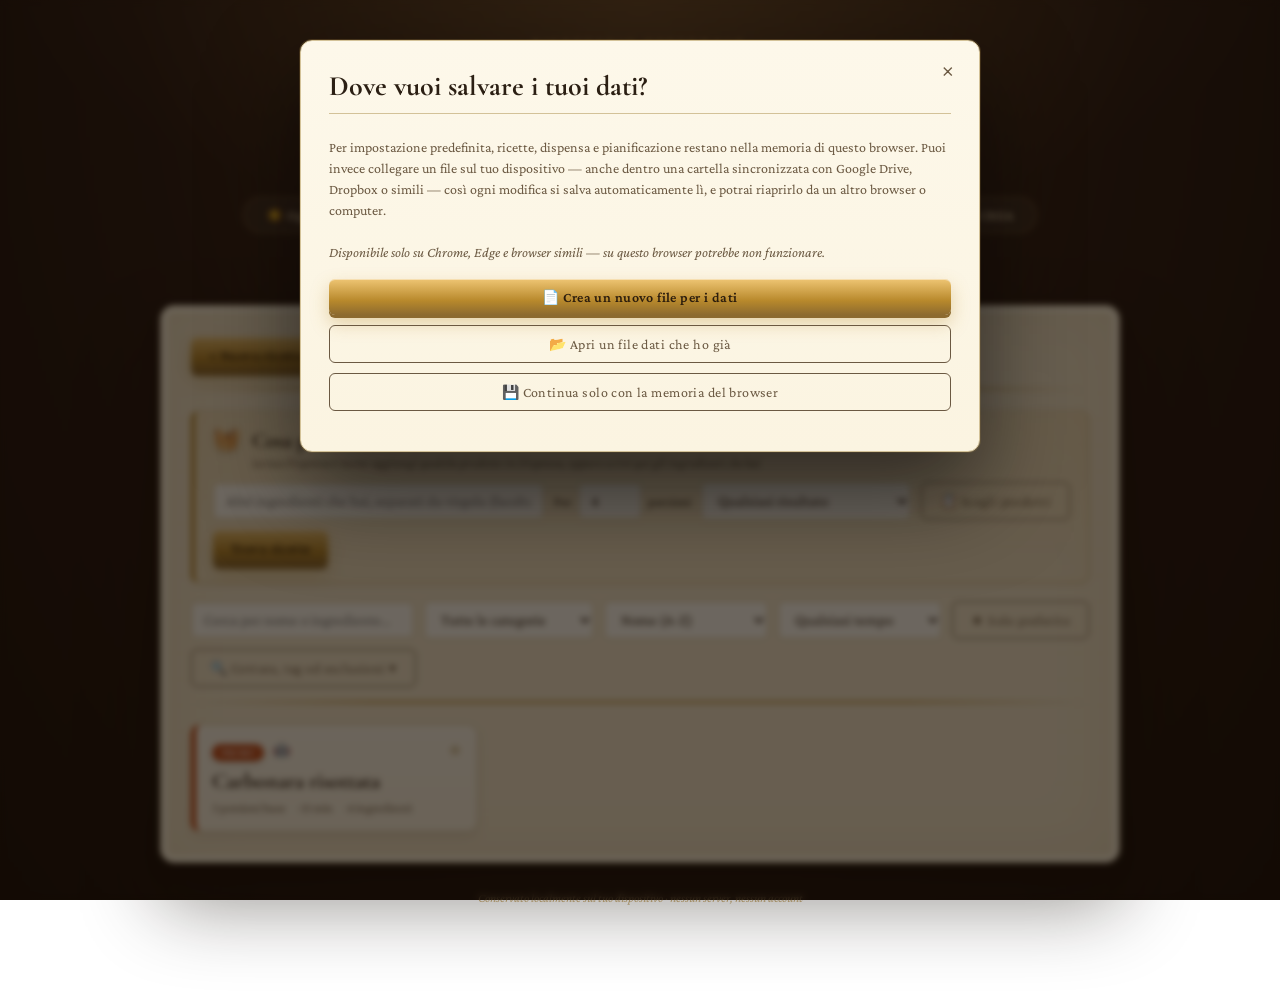
==== index.html @ 38ac05df "primo caricamento" ====
<!DOCTYPE html>
<html lang="it">
<head>
<meta charset="UTF-8">
<meta name="viewport" content="width=device-width, initial-scale=1.0">
<meta name="color-scheme" content="light">
<title>Il Mio Ricettario</title>
<script>
  // Applica subito il tema salvato (se diverso da quello originale), prima
  // che il resto della pagina venga disegnato: evita un lampo del tema
  // sbagliato per una frazione di secondo. Il caricamento del font
  // corrispondente resta invece a carico dello script principale più sotto.
  (function(){
    try {
      var t = localStorage.getItem('mc_ricettario_tema_v1');
      if (t && t !== 'osteria') document.documentElement.setAttribute('data-tema', t);
    } catch(e) {}
  })();
</script>
<link rel="preconnect" href="https://fonts.googleapis.com">
<link href="https://fonts.googleapis.com/css2?family=Cormorant+Garamond:ital,wght@0,400;0,500;0,600;0,700;1,500&family=Crimson+Pro:ital,wght@0,400;0,500;0,600;1,400&family=Great+Vibes&display=swap" rel="stylesheet">
<link rel="stylesheet" href="style.css">
<base target="_blank">
</head>
<body>

<div class="masthead">
  <div class="eyebrow">Ricettario personale</div>
  <div class="masthead-ornament"><span></span>✦<span></span></div>
  <h1>Il Mio Ricettario</h1>
  <div class="sub">Le tue ricette annotate, adattate, tramandate</div>
</div>

<div class="view-nav">
  <button class="view-nav-btn" id="nav-today-btn">☀️ Oggi</button>
  <button class="view-nav-btn active" id="nav-recipes-btn">📖 Ricettario</button>
  <button class="view-nav-btn" id="nav-planning-btn">📅 Pianificazione</button>
  <button class="view-nav-btn" id="nav-dispensa-btn">🥫 Dispensa</button>
  <button class="view-nav-btn" id="nav-crea-alimenti-btn">🌾 Valori Alimenti dal sito CREA</button>
  <button class="view-nav-btn" id="nav-crea-menu-btn">🇮🇹 Ricette dal sito CREA</button>
  <button class="view-nav-btn" id="nav-info-btn">ℹ️ Come funziona</button>
</div>

<div class="book">

  <div id="file-reconnect-banner" style="display:none;background:var(--parchment-light);border:1px solid var(--gold);border-radius:8px;padding:10px 14px;margin-bottom:14px;font-size:var(--fs-md);align-items:center;gap:10px;justify-content:space-between;flex-wrap:wrap;">
    <span id="file-reconnect-text" style="flex:1 1 220px;">🔓 Il file dei dati salvati ha bisogno di conferma per riconnettersi.</span>
    <span style="display:flex;gap:6px;flex-wrap:wrap;">
      <button type="button" class="btn-gold btn-small" id="file-reconnect-btn">Riconnetti</button>
      <button type="button" class="btn-ghost btn-small" id="file-reconnect-later-btn">Non ora</button>
      <button type="button" class="btn-ghost btn-small" id="file-reconnect-stop-btn" title="Scollega il file: i dati restano comunque salvati nel browser">Non chiedere più</button>
    </span>
  </div>

  <div id="today-view" style="display:none;">
    <div id="today-content"></div>
  </div>

  <div id="recipes-view">

  <div class="toolbar">
    <div class="toolbar-group">
      <button class="btn-gold" id="new-recipe-btn">+ Nuova ricetta</button>
      <div class="menu-wrap">
        <button class="btn-ghost" id="import-menu-btn">📋 Importa ricetta ▾</button>
        <div class="menu-dropdown" id="import-menu-dropdown">
          <button id="paste-import-btn">📋 Da testo</button>
          <button id="import-recipe-file-btn">📄 Da file (.json)</button>
          <button id="crea-ricette-open-btn">🇮🇹 Da ricette CREA</button>
          <input type="file" id="import-recipe-file-input" accept=".json,application/json" style="display:none;">
        </div>
      </div>
      <div class="menu-wrap">
        <button class="btn-ghost" id="data-menu-btn">📦 Backup e CSV ▾</button>
        <div class="menu-dropdown" id="data-menu-dropdown">
          <div class="menu-info" id="backup-reminder-text"></div>
          <button id="export-btn">⬇ Esporta backup</button>
          <button id="import-btn">⬆ Importa backup</button>
          <input type="file" id="import-file-input" accept="application/json" style="display:none;">
          <div class="menu-divider"></div>
          <div class="menu-info" id="file-storage-status-text">Salvataggio: solo in questo browser</div>
          <button id="file-storage-link-btn">🗂️ Collega un file di salvataggio…</button>
          <button id="file-storage-unlink-btn" style="display:none;">🔌 Scollega (torna al solo browser)</button>
          <div class="menu-divider"></div>
          <button id="export-csv-btn">⬇ Esporta CSV</button>
          <button id="import-csv-btn">⬆ Importa CSV</button>
          <input type="file" id="import-csv-file-input" accept=".csv,text/csv" style="display:none;">
        </div>
      </div>
      <div class="menu-wrap">
        <button class="btn-ghost" id="appearance-menu-btn">🎨 Aspetto ▾</button>
        <div class="menu-dropdown" id="appearance-menu-dropdown">
          <div class="menu-info">Tema grafico</div>
          <select id="tema-select" style="width:100%;margin-top:4px;">
            <option value="osteria">Originale (noce e oro)</option>
            <option value="mediterranea">Mediterranea</option>
            <option value="bosco">Bosco d'autunno</option>
            <option value="trattoria">Trattoria moderna</option>
            <option value="cantina">Cantina</option>
          </select>
        </div>
      </div>
      <button class="btn-ghost" id="select-mode-btn">☑️ Seleziona</button>
    </div>
  </div>

  <div id="selection-bar" style="display:none;align-items:center;gap:10px;flex-wrap:wrap;background:var(--parchment-light);border:1px solid var(--gold);border-radius:8px;padding:10px 14px;margin-bottom:14px;">
    <span id="selection-count" style="flex:1 1 140px;font-weight:600;">Nessuna ricetta selezionata</span>
    <button type="button" class="btn-ghost btn-small" id="selection-all-btn">Seleziona tutte</button>
    <button type="button" class="btn-ghost btn-small" id="selection-none-btn">Deseleziona tutte</button>
    <button type="button" class="btn-gold btn-small" id="selection-delete-btn">🗑 Elimina selezionate</button>
    <button type="button" class="btn-ghost btn-small" id="selection-exit-btn">Annulla</button>
  </div>

  <div class="panel">
    <div class="panel-header">
      <span class="panel-icon">🧺</span>
      <div>
        <h3>Cosa posso cucinare?</h3>
        <div class="panel-sub" id="pantry-panel-sub">Usa automaticamente quello che hai in Dispensa</div>
      </div>
    </div>
    <div class="panel-row">
      <input type="text" id="pantry-input" placeholder="Altri ingredienti che hai, separati da virgola (facoltativo)">
      <label style="display:flex;align-items:center;gap:6px;white-space:nowrap;font-size:var(--fs-md);">
        Per
        <input type="number" id="pantry-servings" min="1" value="4" style="width:64px;" title="Per quante porzioni vuoi cucinare: le quantità della ricetta vengono riscalate e confrontate con quelle in Dispensa">
        porzioni
      </label>
      <select id="pantry-missing-limit" title="Quanti ingredienti possono mancare">
        <option value="any">Qualsiasi risultato</option>
        <option value="0">Solo ricette pronte</option>
        <option value="1">Manca max 1 ingrediente</option>
        <option value="2">Mancano max 2 ingredienti</option>
        <option value="3">Mancano max 3 ingredienti</option>
        <option value="5">Mancano max 5 ingredienti</option>
      </select>
      <button class="btn-ghost" id="pantry-pick-btn" type="button" title="Scegli solo alcuni prodotti della Dispensa da usare per la ricerca">📋 Scegli prodotti</button>
      <button class="btn-gold" id="pantry-search-btn">Trova ricette</button>
      <button class="btn-ghost" id="pantry-reset-btn" style="display:none;">Mostra tutte</button>
    </div>
  </div>

  <div class="toolbar">
    <div class="toolbar-group" style="flex:1;">
      <div class="search-wrap">
        <input type="text" id="search" placeholder="Cerca per nome o ingrediente…">
      </div>
      <select id="category-filter">
        <option value="">Tutte le categorie</option>
        <option value="Primi">Primi</option>
        <option value="Secondi">Secondi</option>
        <option value="Zuppe & Vellutate">Zuppe &amp; Vellutate</option>
        <option value="Impasti & Pane">Impasti &amp; Pane</option>
        <option value="Salse & Sughi">Salse &amp; Sughi</option>
        <option value="Dolci">Dolci</option>
        <option value="Infusi & Tisane">Infusi &amp; Tisane</option>
        <option value="Altro">Altro</option>
      </select>
      <select id="sort-select">
        <option value="name-asc">Nome (A-Z)</option>
        <option value="name-desc">Nome (Z-A)</option>
        <option value="recent">Aggiunta di recente</option>
        <option value="last-made">Ultima preparata</option>
        <option value="most-made">Più preparate</option>
      </select>
      <select id="time-filter" title="Filtra per tempo di preparazione">
        <option value="">Qualsiasi tempo</option>
        <option value="15">Entro 15 min</option>
        <option value="30">Entro 30 min</option>
        <option value="60">Entro 1 ora</option>
        <option value="has-time">Con tempo indicato</option>
      </select>
      <button class="btn-ghost" id="favorites-filter-btn">★ Solo preferite</button>
      <button class="btn-ghost" id="advanced-filters-toggle">🔍 Cottura, tag ed esclusioni ▾</button>
    </div>
  </div>

  <div class="panel" id="advanced-filters-panel" style="display:none;">
    <div class="filter-section-label">Metodo di cottura</div>
    <div class="panel-row" id="method-filter-row" style="margin-bottom:14px;">
      <button class="tag-filter-chip" id="pressure-filter-btn">🍲 Pentola a pressione</button>
      <button class="tag-filter-chip" id="robot-filter-btn">🤖 Robot</button>
      <button class="tag-filter-chip" id="traditional-filter-btn">🔥 Tradizionale</button>
    </div>
    <div class="filter-section-label">Escludi ingredienti</div>
    <div class="panel-row" style="margin-bottom:14px;">
      <input type="text" id="exclude-input" placeholder="es. glutine, latticini">
      <button class="btn-ghost btn-small" id="exclude-apply-btn">Applica esclusione</button>
      <button class="btn-ghost btn-small" id="exclude-clear-btn" style="display:none;">Rimuovi esclusione</button>
    </div>
    <div class="filter-section-label">Tag dietetici</div>
    <div class="panel-row" id="tag-filter-row" style="margin-bottom:0;"></div>
  </div>

  <div id="recipe-list"></div>

  </div>

  <div id="planning-view" style="display:none;">
    <div class="planning-header">
      <div>
        <h2>📅 Pianificazione settimanale</h2>
        <div class="panel-sub">Colazione, pranzo, cena, spuntini — più ricette per ogni fascia, con orario facoltativo</div>
      </div>
      <button class="btn-ghost btn-small" id="add-mealtype-btn">+ Aggiungi fascia pasto</button>
    </div>

    <div class="panel-row" style="align-items:center;">
      <label style="font-size:13px;color:var(--ink-soft);">Per quante persone stai pianificando?</label>
      <input type="number" id="plan-servings-input" min="1" style="width:70px;">
    </div>

    <div class="plan-day-nav">
      <button type="button" class="plan-day-nav-arrow" id="plan-day-prev" title="Giorno precedente">‹</button>
      <div class="plan-day-tabs" id="plan-day-tabs"></div>
      <button type="button" class="plan-day-nav-arrow" id="plan-day-next" title="Giorno successivo">›</button>
    </div>

    <div id="planning-days"></div>

    <div class="modal-actions" style="border-top:1px solid var(--line);padding-top:16px;margin-top:4px;">
      <button class="btn-ghost" id="clear-week-btn">Svuota settimana</button>
      <button class="btn-ghost" id="copy-last-week-btn">📋 Copia settimana scorsa</button>
      <button class="btn-ghost" id="export-week-pdf-btn">⬇ Esporta PDF settimana</button>
      <div style="flex:1;"></div>
      <button class="btn-gold" id="generate-shopping-btn">🛒 Lista della spesa (settimana)</button>
    </div>
  </div>

  <div id="dispensa-view" style="display:none;">

    <div class="toolbar">
      <div class="toolbar-group" style="flex:1;">
        <button class="btn-gold" id="new-dispensa-item-btn">+ Nuovo prodotto</button>
        <button class="btn-ghost" id="expiring-recipes-btn" title="Mostra le ricette che usano prodotti in scadenza entro 3 giorni">🍽 Usa prima ciò che scade</button>
        <button class="btn-ghost" id="dispensa-low-stock-filter-btn" title="Mostra solo i prodotti in esaurimento">⚠ In esaurimento</button>
        <div class="search-wrap">
          <input type="text" id="dispensa-search" placeholder="Cerca prodotto…">
        </div>
        <select id="dispensa-category-filter">
          <option value="">Tutte le categorie</option>
          <option value="Frutta">Frutta</option>
          <option value="Verdura">Verdura</option>
          <option value="Uova">Uova</option>
          <option value="Salumi">Salumi</option>
          <option value="Latticini e pronti">Latticini e pronti</option>
          <option value="Surgelati">Surgelati</option>
          <option value="Pasta, riso e cereali">Pasta, riso e cereali</option>
          <option value="Legumi">Legumi</option>
          <option value="Farine, zucchero e lieviti">Farine, zucchero e lieviti</option>
          <option value="Conserve e scatolame">Conserve e scatolame</option>
          <option value="Spezie e condimenti">Spezie e condimenti</option>
          <option value="Oli, aceti e grassi">Oli, aceti e grassi</option>
          <option value="Bevande">Bevande</option>
          <option value="Snack e dolciumi">Snack e dolciumi</option>
          <option value="Altro">Altro</option>
        </select>
      </div>
    </div>

    <div id="dispensa-list"></div>

  </div>

  <!-- ============ CREA ALIMENTI (consultazione banca dati) ============ -->
  <div id="crea-alimenti-view" style="display:none;">

    <div class="toolbar">
      <div class="toolbar-group" style="flex:1;">
        <div class="search-wrap">
          <input type="text" id="crea-alimenti-search" placeholder="Cerca un alimento (es. farro, parmigiano, pomodoro)…">
        </div>
        <select id="crea-alimenti-category-filter">
          <option value="">Tutte le categorie</option>
        </select>
      </div>
    </div>

    <div style="font-size:13px;color:var(--ink-soft);margin:-6px 0 12px;" id="crea-alimenti-hint">
      900 alimenti della banca dati ufficiale CREA. Digita per cercare o scegli una categoria per iniziare a sfogliare.
    </div>

    <div id="crea-alimenti-list"></div>

  </div>

  <!-- ============ CREA MENÙ (ricette ufficiali CREA) ============ -->
  <div id="crea-menu-view" style="display:none;">

    <div class="toolbar">
      <div class="toolbar-group" style="flex:1;">
        <div class="search-wrap">
          <input type="text" id="crea-menu-search" placeholder="Cerca una ricetta CREA…">
        </div>
        <select id="crea-menu-category-filter">
          <option value="">Tutte le categorie</option>
          <option>Primi</option><option>Secondi</option><option>Zuppe & Vellutate</option>
          <option>Impasti & Pane</option><option>Salse & Sughi</option><option>Dolci</option>
          <option>Infusi & Tisane</option><option>Altro</option>
        </select>
      </div>
    </div>

    <div id="crea-menu-list"></div>

  </div>

  <!-- ============ COME FUNZIONA (pagina introduttiva) ============ -->
  <div id="info-view" style="display:none;">

    <div class="panel">
      <div class="panel-header">
        <span class="panel-icon">📖</span>
        <div>
          <h3>Come funziona questo sito</h3>
          <div class="panel-sub">Nessun account, nessun server: tutto resta qui</div>
        </div>
      </div>
      <p>Il Mio Ricettario è un sito a pagina singola: non c'è un server dietro, non serve registrarsi e i dati non vengono inviati da nessuna parte. Tutto quello che scrivi — ricette, pianificazione, dispensa — viene salvato direttamente nella memoria del tuo browser (si chiama <em>localStorage</em>), oppure, se lo colleghi, in un file sul tuo dispositivo che si aggiorna da solo a ogni modifica (vedi la sezione "Salvataggio dei dati" nella guida). Chiudendo il sito e riaprendolo, ritrovi tutto com'era.</p>
      <p style="margin-bottom:0;">Le viste in alto ti portano alle diverse sezioni:</p>
      <ul style="margin:8px 0 0;padding-left:20px;line-height:1.7;">
        <li><b>☀️ Oggi</b> — un riepilogo rapido: cosa è pianificato per oggi, cosa sta per scadere in Dispensa, un accesso diretto alla lista della spesa</li>
        <li><b>📖 Ricettario</b> — tutte le tue ricette, con ricerca, filtri e "Cosa posso cucinare?" in base a quello che hai in Dispensa</li>
        <li><b>📅 Pianificazione</b> — cosa cucinare giorno per giorno, pasto per pasto</li>
        <li><b>🥫 Dispensa</b> — i prodotti che hai in casa, con quantità, scadenze e valori nutrizionali</li>
        <li><b>🌾 Valori Alimenti dal sito CREA</b> e <b>🇮🇹 Ricette dal sito CREA</b> — la banca dati ufficiale italiana, spiegata qui sotto</li>
      </ul>
    </div>

    <div class="panel">
      <div class="panel-header">
        <span class="panel-icon">🌾</span>
        <div>
          <h3>Cos'è il CREA</h3>
          <div class="panel-sub">La banca dati ufficiale italiana dei valori nutrizionali</div>
        </div>
      </div>
      <p>Il <b>CREA</b> (Consiglio per la ricerca in agricoltura e l'analisi dell'economia agraria) è un ente pubblico di ricerca italiano. Il suo Centro di ricerca Alimenti e Nutrizione cura da decenni le <b>Tabelle di composizione degli alimenti</b>, il riferimento ufficiale in Italia per sapere quante calorie, proteine, grassi, carboidrati e altri nutrienti contiene un alimento ogni 100 grammi.</p>
      <p>In questo sito la banca dati CREA alimenta tre cose: la ricerca rapida "🔎 Cerca su CREA" quando aggiungi un ingrediente o un prodotto in Dispensa, la scheda nutrizionale completa (oltre 120 valori per alimento, non solo i principali), e le 56 ricette ufficiali CREA importabili così come sono nella sezione "🇮🇹 Ricette dal sito CREA". Non è un servizio in tempo reale: i dati sono stati scaricati una volta e inclusi nel sito, così funzionano anche offline.</p>
      <p style="margin-bottom:0;">Fonte: <a href="https://www.alimentinutrizione.it" rel="noopener">alimentinutrizione.it</a> — il portale ufficiale del CREA dedicato all'alimentazione.</p>
    </div>

    <div class="panel">
      <div class="panel-header">
        <span class="panel-icon">📷</span>
        <div>
          <h3>Cos'è Open Food Facts</h3>
          <div class="panel-sub">Usato per la scansione del codice a barre in Dispensa</div>
        </div>
      </div>
      <p><b>Open Food Facts</b> è una banca dati collaborativa e indipendente di prodotti alimentari in vendita nei supermercati di tutto il mondo, costruita e aggiornata da volontari — un po' come Wikipedia, ma per le etichette dei prodotti. Non è un ente ufficiale (a differenza del CREA): le informazioni arrivano da chi fotografa e carica le confezioni, quindi possono essere incomplete, mancanti per un prodotto specifico o occasionalmente imprecise.</p>
      <p>Quando aggiungi un nuovo prodotto in Dispensa, puoi scansionarne il codice a barre (o cercarlo per nome): se il prodotto è presente nel database, nome, marca, categoria e valori nutrizionali vengono compilati automaticamente, con l'eventuale Nutri-Score. Vale sempre la pena controllare che i dati trovati siano corretti e completarli a mano dove manca qualcosa.</p>
      <p style="margin-bottom:0;">Fonte: <a href="https://world.openfoodfacts.org" rel="noopener">world.openfoodfacts.org</a>.</p>
    </div>

  </div>

</div>

<footer>Conservato localmente sul tuo dispositivo · nessun server, nessun account</footer>

<!-- ============ EDIT / CREATE MODAL ============ -->
<div class="overlay" id="edit-overlay">
  <div class="modal">
    <button class="close-x" id="edit-close" aria-label="Chiudi">×</button>
    <h2 id="edit-title">Nuova ricetta</h2>

    <div class="row">
      <div class="field">
        <label>Nome ricetta</label>
        <input type="text" id="f-name" placeholder="es. Carbonara risottata">
      </div>
      <div class="field">
        <label>Categoria</label>
        <select id="f-category">
          <option>Primi</option>
          <option>Secondi</option>
          <option>Zuppe & Vellutate</option>
          <option>Impasti & Pane</option>
          <option>Salse & Sughi</option>
          <option>Dolci</option>
          <option>Infusi &amp; Tisane</option>
          <option>Altro</option>
        </select>
      </div>
    </div>

    <div class="field">
      <label>Tag dietetici (facoltativi)</label>
      <div class="tag-checks" id="f-tags-wrap"></div>
    </div>

    <div class="row">
      <div class="field">
        <label>Porzioni base</label>
        <input type="number" id="f-servings" min="1" value="4">
      </div>
      <div class="field">
        <label>Tempo totale (min)</label>
        <input type="number" id="f-time" min="1" placeholder="es. 25">
      </div>
      <div class="field">
        <label>Tipo pentola a pressione (facoltativo)</label>
        <select id="f-cooker-type">
          <option value="">— non specificato —</option>
          <option value="Elettrica">Elettrica</option>
          <option value="A fornello">A fornello</option>
        </select>
      </div>
    </div>

    <div class="field">
      <div class="ingredients-actions" style="justify-content:flex-start;">
        <button type="button" class="btn-ghost btn-small" id="recipe-nutrition-toggle-btn">🍎 Valori nutrizionali (per porzione)</button>
      </div>
      <div class="ingredient-nutrition" id="recipe-nutrition-fields" style="display:none;margin-top:8px;">
        <div class="mini">Kcal<input type="number" id="f-nutri-kcal" min="0"></div>
        <div class="mini">Proteine (g)<input type="number" id="f-nutri-protein" min="0" step="0.1"></div>
        <div class="mini">Grassi (g)<input type="number" id="f-nutri-fat" min="0" step="0.1"></div>
        <div class="mini">Carb. (g)<input type="number" id="f-nutri-carbs" min="0" step="0.1"></div>
        <div class="mini">Fibre (g)<input type="number" id="f-nutri-fiber" min="0" step="0.1"></div>
        <div class="mini">Zuccheri (g)<input type="number" id="f-nutri-sugar" min="0" step="0.1"></div>
        <div class="mini">Sale (g)<input type="number" id="f-nutri-salt" min="0" step="0.01"></div>
      </div>
      <div style="font-size:11px;color:var(--ink-soft);font-style:italic;margin-top:6px;">
        Facoltativi: inseriscili se li conosci già (es. da un'etichetta o un'altra fonte), riferiti a una singola porzione. Non vengono calcolati automaticamente dagli ingredienti: restano un'informazione a parte da quella ufficiale CREA, quando presente.
      </div>
    </div>

    <div class="field">
      <label>Foto (opzionale)</label>
      <input type="file" id="f-photo" accept="image/*">
      <img id="f-photo-preview" class="photo-preview" alt="Anteprima foto ricetta" style="display:none;">
    </div>

    <div class="field">
      <label>Ingredienti</label>
      <div id="ingredients-editor"></div>
      <div class="ingredients-actions">
        <button class="add-row-btn" id="add-ingredient">+ Aggiungi ingrediente</button>
      </div>
    </div>

    <div class="field">
      <label>Passaggi</label>
      <div style="font-size:12.5px;color:var(--ink-soft);font-style:italic;margin:-2px 0 10px;">Scrivi il passaggio in modo normale. Se usi un robot da cucina, premi "🤖 Impostazioni robot" per aggiungere velocità/temperatura/modalità a quel passaggio — è del tutto facoltativo.</div>
      <div id="steps-editor"></div>
      <button class="add-row-btn" id="add-step">+ Aggiungi passaggio</button>
    </div>

    <div class="field">
      <label>Note personali</label>
      <textarea id="f-notes" placeholder="es. usare carote al posto dei piselli…"></textarea>
    </div>

    <div class="modal-actions">
      <button class="btn-danger" id="delete-recipe-btn" style="display:none;">Elimina ricetta</button>
      <div style="flex:1;"></div>
      <button class="btn-ghost" id="cancel-edit">Annulla</button>
      <button class="btn-gold" id="save-recipe">Salva ricetta</button>
    </div>
  </div>
</div>

<!-- ============ NUOVO / MODIFICA PRODOTTO DISPENSA ============ -->
<div class="overlay" id="dispensa-edit-overlay">
  <div class="modal">
    <button class="close-x" id="dispensa-edit-close" aria-label="Chiudi">×</button>
    <h2 id="dispensa-edit-title">Nuovo prodotto</h2>

    <div class="field">
      <label>Nome</label>
      <input type="text" id="d-name" placeholder="es. Mele, Yogurt bianco, Prosciutto crudo">
    </div>

    <div class="field">
      <div class="ingredients-actions" style="justify-content:flex-start;">
        <button type="button" class="btn-ghost btn-small" id="off-scan-open-btn">📷 Scansiona codice a barre</button>
      </div>
      <div style="display:flex;gap:6px;align-items:center;margin-top:8px;">
        <input type="text" id="off-barcode-input" placeholder="…oppure incolla qui il codice a barre (EAN/UPC)" inputmode="numeric" style="flex:1;">
        <button type="button" class="btn-ghost btn-small" id="off-barcode-search-btn">Cerca</button>
      </div>
      <div style="margin-top:8px;">
        <input type="text" id="off-text-search" placeholder="🔎 Cerca su Open Food Facts (es. nutella, pasta barilla)…" autocomplete="off">
      </div>
      <div id="off-preview" style="display:none;align-items:center;gap:10px;margin-top:8px;padding:8px;border:1px solid var(--line);border-radius:8px;background:var(--parchment-light);">
        <img id="off-preview-img" src="" alt="" style="width:44px;height:44px;object-fit:contain;border-radius:4px;">
        <div style="flex:1;font-size:13px;">
          <div id="off-preview-nome" style="font-family:var(--font-titoli);font-size:16px;"></div>
          <div id="off-preview-marca" style="color:var(--ink-soft);"></div>
        </div>
        <span id="off-preview-nutriscore" class="cat-tag" style="display:none;"></span>
      </div>
      <div id="off-status" style="font-size:12px;color:var(--ink-soft);margin-top:6px;"></div>
      <div style="font-size:11px;color:var(--ink-soft);font-style:italic;margin-top:4px;">
        Dati prodotto da Open Food Facts (banca dati collaborativa): compilano nome, categoria e valori nutrizionali per 100 g — controlla e completa a mano ciò che manca.
      </div>
    </div>

    <div class="row">
      <div class="field">
        <label>Categoria</label>
        <select id="d-category">
          <option>Frutta</option>
          <option>Verdura</option>
          <option>Uova</option>
          <option>Salumi</option>
          <option>Latticini e pronti</option>
          <option>Surgelati</option>
          <option>Pasta, riso e cereali</option>
          <option>Legumi</option>
          <option>Farine, zucchero e lieviti</option>
          <option>Conserve e scatolame</option>
          <option>Spezie e condimenti</option>
          <option>Oli, aceti e grassi</option>
          <option>Bevande</option>
          <option>Snack e dolciumi</option>
          <option>Altro</option>
        </select>
      </div>
      <div class="field">
        <label>Quantità</label>
        <input type="number" id="d-qty" min="0" step="0.01">
      </div>
      <div class="field">
        <label>Unità</label>
        <input type="text" id="d-unit" placeholder="es. pz, g, ml">
      </div>
      <div class="field">
        <label>Avvisa sotto (facoltativo)</label>
        <input type="number" id="d-min-qty" min="0" step="0.01" placeholder="es. 2">
      </div>
    </div>

    <div class="field">
      <div class="ingredients-actions" style="justify-content:flex-start;">
        <button type="button" class="btn-ghost btn-small" id="dispensa-nutrition-toggle-btn">🍎 Valori nutrizionali</button>
      </div>
      <div style="display:flex;gap:6px;align-items:center;margin-top:8px;">
        <input type="text" id="d-crea-search" placeholder="🔎 Cerca su CREA (es. mele, yogurt bianco…)" autocomplete="off" style="flex:1;">
        <button type="button" class="crea-scheda-btn" id="d-crea-scheda-btn" title="Scheda nutrizionale completa CREA">ℹ️</button>
      </div>
      <div class="ingredient-nutrition" id="dispensa-nutrition-fields" style="display:none;margin-top:8px;">
        <div class="mini">Kcal<input type="number" id="d-kcal" min="0"></div>
        <div class="mini">Proteine (g)<input type="number" id="d-protein" min="0" step="0.1"></div>
        <div class="mini">Grassi (g)<input type="number" id="d-fat" min="0" step="0.1"></div>
        <div class="mini">Carb. (g)<input type="number" id="d-carbs" min="0" step="0.1"></div>
        <div class="mini">Fibre (g)<input type="number" id="d-fiber" min="0" step="0.1"></div>
        <div class="mini">Zuccheri (g)<input type="number" id="d-sugar" min="0" step="0.1"></div>
        <div class="mini">Sale (g)<input type="number" id="d-salt" min="0" step="0.01"></div>
      </div>
      <div style="font-size:12px;color:var(--ink-soft);font-style:italic;margin-top:6px;">Riferiti a 100 g di prodotto (non alla quantità che hai in dispensa).</div>
    </div>

    <div class="field">
      <label>Data di scadenza (facoltativa)</label>
      <input type="date" id="d-expiry">
    </div>

    <div class="field">
      <label>Note (facoltative)</label>
      <textarea id="d-notes" rows="2" placeholder="es. aperto il 20/08"></textarea>
    </div>

    <div class="modal-actions">
      <button class="btn-danger" id="dispensa-delete-btn" style="display:none;">Elimina prodotto</button>
      <div style="flex:1;"></div>
      <button class="btn-gold" id="dispensa-save-btn">Salva prodotto</button>
    </div>
  </div>
</div>

<!-- ============ IMPORTA RICETTA DA TESTO ============ -->
<div class="overlay" id="paste-import-overlay">
  <div class="modal">
    <button class="close-x" id="paste-import-close" aria-label="Chiudi">×</button>
    <h2>Importa ricetta da testo</h2>
    <p style="font-size:13.5px;color:var(--ink-soft);margin-top:-6px;line-height:1.5;">
      Incolla qui il testo di una ricetta: il ricettario prova a riconoscere da solo nome, ingredienti e passaggi. Prima di salvare potrai correggere ogni campo.
    </p>
    <div class="field">
      <textarea id="paste-import-text" rows="10" placeholder="Incolla qui il testo della ricetta…"></textarea>
    </div>
    <div class="modal-actions">
      <button class="btn-ghost" id="paste-import-cancel">Annulla</button>
      <div style="flex:1;"></div>
      <button class="btn-gold" id="paste-import-analyze">Analizza e compila</button>
    </div>
  </div>
</div>

<!-- ============ SELEZIONA RICETTA (per la pianificazione) ============ -->
<div class="overlay" id="recipe-picker-overlay">
  <div class="modal">
    <button class="close-x" id="recipe-picker-close" aria-label="Chiudi">×</button>
    <h2>Scegli una ricetta</h2>
    <div class="field">
      <input type="text" id="recipe-picker-search" placeholder="Cerca per nome o ingrediente…">
    </div>
    <div class="recipe-picker-list" id="recipe-picker-list"></div>
  </div>
</div>

<!-- ============ SELEZIONA PRODOTTO DISPENSA (per la pianificazione) ============ -->
<div class="overlay" id="dispensa-picker-overlay">
  <div class="modal">
    <button class="close-x" id="dispensa-picker-close" aria-label="Chiudi">×</button>
    <h2>Scegli dalla dispensa</h2>
    <div id="dispensa-picker-search-step">
      <div class="field">
        <input type="text" id="dispensa-picker-search" placeholder="Cerca prodotto…">
      </div>
      <div class="recipe-picker-list" id="dispensa-picker-list"></div>
    </div>
    <div id="dispensa-picker-qty-step" style="display:none;">
      <h3 id="dispensa-picker-qty-name" style="margin:0 0 14px;"></h3>
      <div class="row">
        <div class="field">
          <label>Quantità per questo pasto (facoltativa)</label>
          <input type="number" id="dispensa-picker-qty" min="0" step="0.01">
        </div>
        <div class="field">
          <label>Unità</label>
          <input type="text" id="dispensa-picker-unit" placeholder="es. pz, g, ml">
        </div>
      </div>
      <div class="ingredients-actions" style="justify-content:space-between;margin-top:6px;">
        <button type="button" class="btn-ghost btn-small" id="dispensa-picker-back-btn">‹ Indietro</button>
        <button type="button" class="btn-gold btn-small" id="dispensa-picker-confirm-btn">+ Aggiungi alla pianificazione</button>
      </div>
    </div>
  </div>
</div>

<!-- ============ SCEGLI PRODOTTI DISPENSA (per "Cosa posso cucinare?") ============ -->
<div class="overlay" id="pantry-picker-overlay">
  <div class="modal">
    <button class="close-x" id="pantry-picker-close" aria-label="Chiudi">×</button>
    <h2>Scegli i prodotti da usare</h2>
    <p class="panel-sub" style="margin:-6px 0 12px;">Per impostazione predefinita vengono usati tutti i prodotti della Dispensa. Deseleziona quelli che non vuoi usare in questa ricerca.</p>
    <div class="field">
      <input type="text" id="pantry-picker-search" placeholder="Cerca prodotto…">
    </div>
    <div class="ingredients-actions" style="justify-content:flex-start;gap:10px;margin-bottom:8px;">
      <button type="button" class="btn-ghost btn-small" id="pantry-picker-all-btn">Seleziona tutti</button>
      <button type="button" class="btn-ghost btn-small" id="pantry-picker-none-btn">Deseleziona tutti</button>
    </div>
    <div class="recipe-picker-list" id="pantry-picker-list"></div>
    <div class="ingredients-actions" style="justify-content:flex-end;margin-top:10px;">
      <button type="button" class="btn-gold btn-small" id="pantry-picker-apply-btn">Applica selezione</button>
    </div>
  </div>
</div>

<!-- ============ SCHEDA NUTRIZIONALE CREA COMPLETA ============ -->
<div class="overlay" id="crea-scheda-overlay">
  <div class="modal">
    <button class="close-x" id="crea-scheda-close" aria-label="Chiudi">×</button>
    <div id="crea-scheda-content">Caricamento…</div>
  </div>
</div>

<!-- ============ IMPORTA RICETTE UFFICIALI CREA ============ -->
<div class="overlay" id="crea-ricette-overlay">
  <div class="modal">
    <button class="close-x" id="crea-ricette-close" aria-label="Chiudi">×</button>
    <h2>Importa ricette CREA</h2>
    <div style="font-size:13px;color:var(--ink-soft);margin-bottom:10px;">
      56 ricette ufficiali del Centro di ricerca Alimenti e Nutrizione (CREA), pronte da aggiungere
      così come sono. Categoria e porzioni sono assegnate in automatico: puoi correggerle dopo l'importazione,
      come per qualsiasi altra ricetta.
    </div>
    <div class="field">
      <input type="text" id="crea-ricette-search" placeholder="Cerca per nome…">
    </div>
    <div class="recipe-picker-list" id="crea-ricette-list"></div>
    <div class="modal-actions">
      <span id="crea-ricette-selezionate-count" style="font-size:13px;color:var(--ink-soft);align-self:center;">Nessuna selezionata</span>
      <button type="button" class="btn-gold" id="crea-ricette-import-btn">+ Importa selezionate</button>
    </div>
  </div>
</div>

<!-- ============ DETTAGLIO RICETTA CREA (vista "CREA Menù") ============ -->
<div class="overlay" id="crea-menu-dettaglio-overlay">
  <div class="modal">
    <button class="close-x" id="crea-menu-dettaglio-close" aria-label="Chiudi">×</button>
    <div id="crea-menu-dettaglio-content">Caricamento…</div>
  </div>
</div>

<!-- ============ SCANNER CODICE A BARRE (Open Food Facts) ============ -->
<div class="overlay" id="off-scanner-overlay">
  <div class="modal">
    <button class="close-x" id="off-scanner-close" aria-label="Chiudi">×</button>
    <h2>Scansiona codice a barre</h2>
    <div style="font-size:13px;color:var(--ink-soft);margin-bottom:10px;">
      Inquadra il codice a barre della confezione. Serve l'autorizzazione
      del browser a usare la fotocamera.
    </div>
    <div id="off-scanner-reader" style="width:100%;"></div>
    <div id="off-scanner-status" style="font-size:13px;color:var(--ink-soft);margin-top:10px;"></div>
  </div>
</div>

<!-- ============ SCELTA DOVE SALVARE I DATI ============ -->
<div class="overlay" id="storage-choice-overlay">
  <div class="modal">
    <button class="close-x" id="storage-choice-close" aria-label="Chiudi">×</button>

    <div id="storage-choice-supportato">
      <h2>Dove vuoi salvare i tuoi dati?</h2>
      <div style="font-size:14px;color:var(--ink-soft);margin-bottom:16px;line-height:1.5;">
        Per impostazione predefinita, ricette, dispensa e pianificazione restano
        nella memoria di questo browser. Puoi invece collegare un file sul tuo
        dispositivo — anche dentro una cartella sincronizzata con Google Drive,
        Dropbox o simili — così ogni modifica si salva automaticamente lì, e
        potrai riaprirlo da un altro browser o computer.
        <br><br>
        <span style="font-style:italic;">Disponibile solo su Chrome, Edge e browser simili — su questo browser potrebbe non funzionare.</span>
      </div>
      <div style="display:flex;flex-direction:column;gap:10px;">
        <button type="button" class="btn-gold" id="storage-choice-new-btn">📄 Crea un nuovo file per i dati</button>
        <button type="button" class="btn-ghost" id="storage-choice-open-btn">📂 Apri un file dati che ho già</button>
        <button type="button" class="btn-ghost" id="storage-choice-skip-btn">💾 Continua solo con la memoria del browser</button>
      </div>
      <div id="storage-choice-status" style="font-size:13px;color:var(--ink-soft);margin-top:12px;"></div>
    </div>

    <div id="storage-choice-non-supportato" style="display:none;">
      <h2>Il collegamento a un file non è disponibile qui</h2>
      <div style="font-size:14px;color:var(--ink-soft);margin-bottom:16px;line-height:1.5;">
        Questo browser non supporta il salvataggio automatico su un file del
        dispositivo — è una scelta di Safari e Firefox (anche su iOS/iPadOS,
        dove tutti i browser si basano su Safari), non qualcosa che dipende
        dal sito. I tuoi dati restano comunque salvati normalmente nella
        memoria di questo browser.
        <br><br>
        La via più semplice per tenerli anche altrove (un altro dispositivo,
        una cartella Drive/Dropbox) resta il backup manuale, già disponibile:
      </div>
      <div style="display:flex;flex-direction:column;gap:10px;">
        <button type="button" class="btn-gold" id="storage-choice-fallback-export-btn">⬇ Esporta backup ora</button>
        <button type="button" class="btn-ghost" id="storage-choice-fallback-close-btn">Ho capito</button>
      </div>
      <div style="font-size:12px;color:var(--ink-soft);font-style:italic;margin-top:12px;">
        Una sincronizzazione automatica col cloud (Google Drive, Dropbox) funzionerebbe anche qui, ma è una funzionalità più grande, ancora da costruire.
      </div>
    </div>

  </div>
</div>

<!-- ============ VIEW MODAL ============ -->
<div class="overlay" id="view-overlay">
  <div class="modal">
    <button class="close-x" id="view-close" aria-label="Chiudi">×</button>
    <div class="view-top-row">
      <div>
        <span class="cat-tag" id="view-category"></span>
        <h2 id="view-name" style="margin:0;"></h2>
      </div>
      <button class="star" id="view-favorite-btn" style="position:static;font-size:24px;">★</button>
    </div>
    <img id="view-photo" class="view-photo" style="display:none;">
    <div style="font-size:13px;color:var(--ink-soft);" id="view-time"></div>
    <div id="view-tags" style="margin:4px 0;"></div>

    <div class="last-made-row">
      <span id="view-last-made-text">Non ancora preparata</span>
      <button class="btn-ghost btn-small" id="mark-made-btn">Ho preparato questa oggi</button>
    </div>

    <div class="servings-control">
      <button id="servings-minus">−</button>
      <span class="count"><span id="view-servings-count"></span> porzioni</span>
      <button id="servings-plus">+</button>
    </div>

    <ul id="view-ingredients"></ul>
    <div id="view-nutrition" style="display:none;"></div>

    <h3 style="margin-bottom:8px;">Preparazione</h3>
    <div id="view-steps"></div>

    <div class="view-notes" id="view-notes-block" style="display:none;">
      <strong style="color:var(--brass);font-style:normal;">Note personali —</strong>
      <span id="view-notes"></span>
    </div>

    <div class="modal-actions">
      <div class="menu-wrap">
        <button class="btn-ghost" id="view-export-menu-btn">⬇ Esporta ▾</button>
        <div class="menu-dropdown" id="view-export-menu-dropdown">
          <button id="export-recipe-pdf-btn">⬇ Esporta PDF</button>
          <button id="export-recipe-json-btn">⬇ Esporta ricetta (.json)</button>
        </div>
      </div>
      <button class="btn-ghost" id="recipe-shopping-btn">🛒 Lista della spesa</button>
      <div class="menu-wrap">
        <button class="btn-ghost" id="view-schedule-btn">📅 Pianifica</button>
        <div class="menu-dropdown schedule-dropdown" id="view-schedule-dropdown">
          <div class="schedule-field">
            <label>Giorno</label>
            <select id="schedule-day-select">
              <option>Lunedì</option>
              <option>Martedì</option>
              <option>Mercoledì</option>
              <option>Giovedì</option>
              <option>Venerdì</option>
              <option>Sabato</option>
              <option>Domenica</option>
            </select>
          </div>
          <div class="schedule-field">
            <label>Fascia</label>
            <select id="schedule-mealtype-select"></select>
          </div>
          <div class="schedule-field">
            <label>Orario (facoltativo)</label>
            <input type="time" id="schedule-time-input">
          </div>
          <button class="btn-gold btn-small" id="schedule-confirm-btn">+ Aggiungi alla pianificazione</button>
          <div class="schedule-status" id="schedule-status" style="display:none;"></div>
        </div>
      </div>
      <button class="btn-ghost" id="duplicate-recipe-btn">⧉ Duplica</button>
      <button class="btn-gold" id="cook-mode-btn">👩‍🍳 Modalità cucina</button>
      <div style="flex:1;"></div>
      <button class="btn-ghost" id="view-edit-btn">Modifica</button>
    </div>
  </div>
</div>

<!-- ============ GUIDED COOKING MODE ============ -->
<div class="cook-overlay" id="cook-overlay">
  <button class="cook-exit" id="cook-exit-btn">Esci ✕</button>
  <div class="cook-progress" id="cook-progress"></div>
  <div class="cook-wakelock-note" id="cook-wakelock-note" style="display:none;">💡 Questo browser non permette di evitare lo spegnimento automatico dello schermo: se si spegne, riaccendilo per continuare</div>
  <div class="cook-timer" id="cook-timer" style="display:none;"></div>
  <div class="cook-step-text" id="cook-step-text"></div>
  <div class="cook-dial" id="cook-dial"></div>
  <div class="cook-release-row" id="cook-release-row" style="display:none;">
    <div class="cook-timer cook-timer-small" id="cook-release-timer"></div>
    <button class="btn-gold" id="cook-release-timer-btn">Avvia timer rilascio</button>
  </div>
  <div class="cook-nav">
    <button class="btn-ghost" id="cook-prev-btn" style="color:#f2e6c9;border-color:#f2e6c9;">← Indietro</button>
    <button class="btn-gold" id="cook-timer-btn" style="display:none;">Avvia timer</button>
    <button class="btn-gold" id="cook-next-btn">Avanti →</button>
  </div>
</div>

<!-- ============ SHOPPING LIST MODAL ============ -->
<div class="overlay" id="shopping-overlay">
  <div class="modal">
    <button class="close-x" id="shopping-close" aria-label="Chiudi">×</button>
    <h2>Lista della spesa</h2>
    <div style="font-size:13px;color:var(--ink-soft);margin-bottom:14px;" id="shopping-subtitle"></div>
    <div style="font-size:12px;color:var(--brass);font-weight:600;margin:-8px 0 14px;display:none;" id="shopping-dispensa-sync-note"></div>
    <div style="font-size:11.5px;color:var(--ink-soft);font-style:italic;margin:-10px 0 14px;">Spuntando un ingrediente lo aggiungi (o ne aumenti la quantità) in Dispensa</div>
    <ul class="shopping-list-items" id="shopping-list-items"></ul>
    <div class="modal-actions">
      <button class="btn-ghost" id="shopping-subtract-all-btn" title="Sottrae da tutta la lista la quantità già disponibile in Dispensa, dove possibile">🥫 Sottrai tutto</button>
      <div style="flex:1;"></div>
      <button class="btn-ghost" id="export-shopping-pdf-btn">⬇ Esporta PDF</button>
    </div>
  </div>
</div>

<!-- ============ TOTALI NUTRIZIONALI DELLA SETTIMANA ============ -->
<div class="overlay" id="week-totals-overlay">
  <div class="modal">
    <button class="close-x" id="week-totals-close" aria-label="Chiudi">×</button>
    <h2>📊 Totali nutrizionali della settimana</h2>
    <div style="font-size:12px;color:var(--ink-soft);font-style:italic;margin-bottom:14px;">
      Solo per le voci pianificate che hanno valori nutrizionali disponibili (ricette con valori per porzione, o prodotti Dispensa con quantità in grammi/kg): i giorni o pasti senza nessun dato non vengono conteggiati, non trattati come zero.
    </div>
    <div id="week-totals-days"></div>
    <div class="nutrition-summary" id="week-totals-grand" style="margin-top:10px;"></div>
  </div>
</div>

<!-- Banca dati nutrizionale CREA: deve caricarsi PRIMA dello script principale,
     perché quest'ultimo usa l'oggetto CreaDB e la funzione attachCreaAutocomplete. -->
<script src="js/crea-nutrition.js"></script>
<script src="js/off-integration.js"></script>
<script src="js/app.js"></script>
</body>
</html>
---- style.css ----
:root{
    color-scheme: light;
    --wood-dark:#241610;
    --wood:#3a2718;
    --wood-deep:#160d07;
    --parchment:#f3e8cd;
    --parchment-light:#fbf4e1;
    --ink:#2b1f13;
    --ink-soft:#6b5942;
    --gold:#b8892c;
    --gold-bright:#e2b45a;
    --gold-deep:#8c6a2f;
    --brass:#8c6a2f;
    --line:#d3c298;
    --shadow: rgba(18,10,4,0.45);
    --green:#4f8a3d;
    --orange:#cf7a2c;
    --red:#9c3434;

    /* Variabili tema aggiuntive: font, sfondo pagina, testata/navigazione,
       texture della "pergamena". Il tema predefinito (nessun data-tema,
       o data-tema="osteria") riprende esattamente l'aspetto originale. */
    --font-titoli:'Cormorant Garamond', serif;
    --font-testo:'Crimson Pro', serif;
    --font-script:'Great Vibes', cursive;
    --page-bg:
      radial-gradient(1100px 520px at 50% -8%, rgba(226,180,90,0.16), transparent 60%),
      radial-gradient(ellipse at top, #523923 0%, var(--wood-dark) 55%, var(--wood-deep) 100%);
    --masthead-text:var(--parchment-light);
    --masthead-eyebrow:var(--gold-bright);
    --sub-color:#e8d3a3;
    --h1-grad-1:#f9ecc8; --h1-grad-2:#e9c06a; --h1-grad-3:#b8892c;
    --h1-shadow: rgba(0,0,0,.4);
    --nav-bg: rgba(250,243,224,0.07);
    --nav-border: rgba(226,180,90,0.35);
    --nav-text:#e8d6ae;
    --nav-hover-bg: rgba(250,243,224,0.16);
    --nav-active-text:#2c1d0d;
    --nav-active-shadow: rgba(184,137,44,0.45);
    --shadow-2: rgba(18,10,4,0.30);
    --paper-glow: rgba(160,120,60,0.12);
    --paper-line: rgba(160,120,60,0.035);

    /* Dimensioni dei testi piccoli (etichette, note, righe di dettaglio).
       Definite qui in un punto solo così da poterle ingrandire tutte
       insieme sugli schermi piccoli — vedi la media query in fondo. */
    --fs-xxs: 10px;
    --fs-xs: 11.5px;
    --fs-sm: 12.5px;
    --fs-md: 13px;
  }

  /* ============ TEMI ALTERNATIVI ============
     Stesse variabili di :root, valori diversi: tutto il resto del CSS
     (già scritto con var(--...) ovunque) si aggiorna da solo. */

  :root[data-tema="mediterranea"]{
    --wood-dark:#F5E9D8; --wood:#8B3A1F; --wood-deep:#F5E9D8;
    --parchment:#FAF3E8; --parchment-light:#FFFBF3;
    --ink:#3A2E26; --ink-soft:#7A6A5C;
    --gold:#D9713C; --gold-bright:#E68A54; --gold-deep:#B85A2C; --brass:#B85A2C;
    --line:#EEDFC5; --shadow: rgba(120,80,40,0.18);
    --font-titoli:'Fraunces', serif; --font-testo:'Karla', sans-serif; --font-script:'Fraunces', serif;
    --page-bg: radial-gradient(1200px 600px at 50% -10%, rgba(217,113,60,0.07), transparent 60%), #FAF3E8;
    --masthead-text:#3A2E26; --masthead-eyebrow:#C1651F; --sub-color:#8B5E3C;
    --h1-grad-1:#B85A2C; --h1-grad-2:#D9713C; --h1-grad-3:#8B3A1F; --h1-shadow: rgba(139,58,31,0.15);
    --nav-bg:#FFFFFF; --nav-border:#E3D5BF; --nav-text:#3A2E26; --nav-hover-bg:#FFF6EA;
    --nav-active-text:#FFFFFF; --nav-active-shadow: rgba(217,113,60,0.35);
    --shadow-2: rgba(139,58,31,0.12); --paper-glow: rgba(217,113,60,0.08); --paper-line: rgba(217,113,60,0.03);
  }

  :root[data-tema="bosco"]{
    --wood-dark:#2A3D2C; --wood:#1F3320; --wood-deep:#0D160E;
    --parchment:#F3E9D2; --parchment-light:#FAF3E0;
    --ink:#2B2418; --ink-soft:#6B6350;
    --gold:#C1571B; --gold-bright:#D9713C; --gold-deep:#9C4515; --brass:#9C4515;
    --line:#E3D5B0; --shadow: rgba(20,30,15,0.35);
    --font-titoli:'Bitter', serif; --font-testo:'Mulish', sans-serif; --font-script:'Bitter', serif;
    --page-bg: radial-gradient(1100px 520px at 50% -8%, rgba(217,164,65,0.10), transparent 60%), radial-gradient(ellipse at top, #2A3D2C 0%, #1B2A1C 55%, #0D160E 100%);
    --masthead-text:#F3E9D2; --masthead-eyebrow:#D9A441; --sub-color:#D9C9A0;
    --h1-grad-1:#F3E0B0; --h1-grad-2:#D9A441; --h1-grad-3:#9C4515; --h1-shadow: rgba(0,0,0,.4);
    --nav-bg: rgba(243,233,210,0.07); --nav-border: rgba(217,164,65,0.35); --nav-text:#E3D9C0; --nav-hover-bg: rgba(243,233,210,0.14);
    --nav-active-text:#2B1A08; --nav-active-shadow: rgba(193,87,27,0.45);
    --shadow-2: rgba(13,22,14,0.25); --paper-glow: rgba(217,164,65,0.10); --paper-line: rgba(43,74,46,0.04);
  }

  :root[data-tema="trattoria"]{
    --wood-dark:#F7F5F0; --wood:#2B2B2B; --wood-deep:#F7F5F0;
    --parchment:#F7F5F0; --parchment-light:#FFFFFF;
    --ink:#2B2B2B; --ink-soft:#767268;
    --gold:#C1432A; --gold-bright:#D65C3F; --gold-deep:#9C351F; --brass:#9C351F;
    --line:#EAE6DD; --shadow: rgba(40,35,25,0.10);
    --font-titoli:'DM Serif Display', serif; --font-testo:'DM Sans', sans-serif; --font-script:'DM Serif Display', serif;
    --page-bg: #F7F5F0;
    --masthead-text:#2B2B2B; --masthead-eyebrow:#C1432A; --sub-color:#767268;
    --h1-grad-1:#3A3530; --h1-grad-2:#2B2B2B; --h1-grad-3:#C1432A; --h1-shadow: rgba(0,0,0,0.08);
    --nav-bg:#FFFFFF; --nav-border:#E3DFD5; --nav-text:#2B2B2B; --nav-hover-bg:#FAF8F3;
    --nav-active-text:#FFFFFF; --nav-active-shadow: rgba(193,67,42,0.3);
    --shadow-2: rgba(40,35,25,0.06); --paper-glow: rgba(193,67,42,0.04); --paper-line: rgba(40,35,25,0.02);
  }

  :root[data-tema="cantina"]{
    --wood-dark:#4A1B2C; --wood:#6B1E2C; --wood-deep:#12070C;
    --parchment:#F0E4CE; --parchment-light:#F8F0DE;
    --ink:#2A1220; --ink-soft:#6B4A56;
    --gold:#C9A24B; --gold-bright:#E2B45A; --gold-deep:#8C6A2F; --brass:#8C6A2F;
    --line:#D9C9A8; --shadow: rgba(20,5,12,0.45);
    --font-titoli:'Cormorant Garamond', serif; --font-testo:'Crimson Pro', serif; --font-script:'Great Vibes', cursive;
    --page-bg: radial-gradient(1100px 520px at 50% -8%, rgba(226,180,90,0.14), transparent 60%), radial-gradient(ellipse at top, #4A1B2C 0%, #2A1220 55%, #12070C 100%);
    --masthead-text:#F0E4CE; --masthead-eyebrow:#E2B45A; --sub-color:#E0C9A0;
    --h1-grad-1:#F9ECC8; --h1-grad-2:#E2B45A; --h1-grad-3:#8C6A2F; --h1-shadow: rgba(0,0,0,.4);
    --nav-bg: rgba(240,228,206,0.07); --nav-border: rgba(226,180,90,0.35); --nav-text:#E8D6C8; --nav-hover-bg: rgba(240,228,206,0.14);
    --nav-active-text:#2A1220; --nav-active-shadow: rgba(201,162,75,0.45);
    --shadow-2: rgba(18,5,12,0.30); --paper-glow: rgba(226,180,90,0.10); --paper-line: rgba(122,35,51,0.04);
  }

  *{box-sizing:border-box;}
  html,body{margin:0;padding:0;}
  body{
    position:relative;
    min-height:100vh;
    font-family:var(--font-testo);
    color:var(--ink);
    padding:36px 16px 90px;
  }
  /* Sfondo su pseudo-elemento fisso invece che background-attachment:fixed
     sul body: su Safari iOS, background-attachment:fixed può bloccare o
     rendere instabile lo scroll di pagine lunghe (es. molti risultati in
     "CREA Alimenti"). Stesso effetto visivo, scroll sempre libero. */
  body::before{
    content:"";
    position:fixed;
    inset:0;
    z-index:-1;
    background: var(--page-bg);
  }
  h1,h2,h3,.display{font-family:var(--font-titoli);}

  ::selection{background:var(--gold-bright); color:#2c1d0d;}
  ::-webkit-scrollbar{width:10px;height:10px;}
  ::-webkit-scrollbar-track{background:transparent;}
  ::-webkit-scrollbar-thumb{background:linear-gradient(180deg,var(--gold-bright),var(--gold-deep));border-radius:8px;border:2px solid var(--parchment);}

  /* ---------- Intestazione ---------- */
  .masthead{max-width:960px;margin:0 auto 22px;text-align:center;color:var(--masthead-text);}
  .masthead .eyebrow{letter-spacing:.42em;text-transform:uppercase;font-size:var(--fs-xs);color:var(--masthead-eyebrow);margin-bottom:8px;text-shadow:0 1px 4px var(--h1-shadow);}
  .masthead h1{
    font-family:var(--font-titoli);
    font-size:56px;font-weight:700;margin:0 0 6px;letter-spacing:.04em;line-height:1;
    background:linear-gradient(180deg,var(--h1-grad-1) 0%,var(--h1-grad-2) 55%,var(--h1-grad-3) 100%);
    -webkit-background-clip:text;background-clip:text;color:transparent;
    filter:drop-shadow(0 3px 8px var(--h1-shadow));
  }
  .masthead-ornament{display:flex;align-items:center;justify-content:center;gap:14px;color:var(--masthead-eyebrow);font-size:var(--fs-md);margin:4px 0 8px;text-shadow:0 0 10px var(--paper-glow);}
  .masthead-ornament span{display:block;height:1px;width:100px;}
  .masthead-ornament span:first-child{background:linear-gradient(90deg,transparent,var(--masthead-eyebrow));}
  .masthead-ornament span:last-child{background:linear-gradient(90deg,var(--masthead-eyebrow),transparent);}
  .masthead .sub{font-family:var(--font-script);font-style:italic;font-size:27px;color:var(--sub-color);text-shadow:0 2px 6px var(--h1-shadow);}

  /* ---------- Navigazione viste ---------- */
  .view-nav{display:flex;gap:10px;justify-content:center;max-width:960px;margin:0 auto 26px;flex-wrap:wrap;}
  .view-nav-btn{
    font-family:var(--font-testo);
    background:var(--nav-bg);
    border:1px solid var(--nav-border);
    color:var(--nav-text);
    border-radius:24px; padding:9px 22px; font-size:14px; font-weight:600;
    backdrop-filter: blur(6px); -webkit-backdrop-filter: blur(6px);
    transition:background .18s ease, transform .18s ease, box-shadow .18s ease, color .18s ease;
  }
  .view-nav-btn:hover{background:var(--nav-hover-bg); transform:translateY(-1px);}
  .view-nav-btn.active{
    background:linear-gradient(180deg,var(--gold-bright),var(--gold) 60%,var(--gold-deep));
    color:var(--nav-active-text); border-color:transparent;
    box-shadow:0 6px 18px var(--nav-active-shadow), inset 0 1px 0 rgba(255,255,255,0.4);
  }

  /* ---------- Libro / pergamena ---------- */
  .book{
    max-width:960px;margin:0 auto;background:var(--parchment);
    border:1px solid var(--line);border-radius:14px;
    box-shadow:
      0 40px 80px var(--shadow),
      0 10px 26px var(--shadow-2),
      inset 0 0 0 6px var(--parchment-light),
      inset 0 0 70px var(--paper-glow);
    padding:30px;
    background-image:repeating-linear-gradient(0deg, var(--paper-line) 0px, var(--paper-line) 1px, transparent 1px, transparent 26px);
  }

  /* ---------- Pannelli ---------- */
  .panel{
    background:linear-gradient(180deg, rgba(226,180,90,0.15), rgba(226,180,90,0.05));
    border:1px solid rgba(184,137,44,0.45);
    border-left:4px solid var(--gold);
    border-radius:8px;
    padding:16px 18px;
    margin-bottom:18px;
    box-shadow:inset 0 1px 0 rgba(255,255,255,0.45), 0 2px 8px rgba(44,29,13,0.06);
  }
  .panel-header{display:flex;gap:12px;align-items:flex-start;margin-bottom:12px;}
  .panel-icon{font-size:22px;line-height:1;filter:drop-shadow(0 2px 3px rgba(44,29,13,.2));}
  .panel-header h3{margin:0 0 2px;font-size:21px;color:var(--ink);}
  .panel-sub{font-size:var(--fs-md);color:var(--ink-soft);font-style:italic;}
  .panel-row{display:flex;gap:10px;flex-wrap:wrap;align-items:center;}
  .panel-row input[type="text"]{flex:1;min-width:220px;}
  #info-view .panel p{line-height:1.6;margin:0 0 10px;}
  #info-view .panel p:last-child{margin-bottom:0;}
  #info-view .panel a{color:var(--gold-deep);text-decoration:underline;}
  .panel-row select{min-width:0;max-width:100%;}

  /* ---------- Dashboard Oggi ---------- */
  .today-heading{display:flex;align-items:flex-end;justify-content:space-between;gap:14px;flex-wrap:wrap;margin:0 0 18px;}
  .today-heading h2{margin:0;color:var(--ink);font-size:30px;}
  .today-heading p{margin:3px 0 0;color:var(--ink-soft);font-size:var(--fs-md);}
  .today-grid{display:grid;grid-template-columns:repeat(3,minmax(0,1fr));gap:14px;}
  .today-card{background:rgba(255,255,255,.24);border:1px solid var(--line);border-top:3px solid var(--gold);border-radius:10px;padding:14px;min-width:0;}
  .today-card h3{margin:0 0 10px;color:var(--ink);font-size:20px;}
  .today-list{display:flex;flex-direction:column;gap:7px;margin:0;padding:0;list-style:none;}
  .today-list li{padding:7px 0;border-bottom:1px dashed var(--line);font-size:var(--fs-md);}
  .today-list li:last-child{border-bottom:0;}
  .today-time{color:var(--brass);font-weight:700;display:inline-block;min-width:43px;}
  .today-meal{color:var(--ink-soft);font-size:var(--fs-sm);}
  .today-empty{color:var(--ink-soft);font-style:italic;font-size:var(--fs-md);margin:0 0 12px;}
  .today-expiry-soon{color:#a5641f;font-weight:600;}
  .today-actions{display:flex;gap:8px;flex-wrap:wrap;margin-top:12px;}
  @media (max-width:760px){.today-grid{grid-template-columns:1fr;}.today-heading h2{font-size:27px;}}

  /* ---------- Toolbar ---------- */
  .toolbar{
    display:flex;gap:10px;flex-wrap:wrap;align-items:center;justify-content:space-between;
    border-bottom:1px solid transparent;
    background:linear-gradient(90deg,transparent,var(--gold) 20%,var(--gold) 80%,transparent) bottom / 100% 2px no-repeat;
    padding-bottom:16px;margin-bottom:20px;
  }
  .toolbar-group{display:flex;gap:10px;flex-wrap:wrap;align-items:center;}
  .search-wrap{flex:1;min-width:200px;position:relative;}

  /* ---------- Menu a tendina ---------- */
  .menu-wrap{position:relative;display:inline-block;}
  .menu-dropdown{
    display:none;flex-direction:column;gap:2px;position:absolute;top:100%;left:0;margin-top:8px;
    background:linear-gradient(180deg,var(--parchment-light),#f4ead0);
    border:1px solid var(--brass);border-radius:10px;
    box-shadow:0 14px 34px rgba(44,29,13,0.30);min-width:210px;z-index:60;padding:6px;
    animation:modalIn .18s ease;
  }
  .menu-dropdown.open{display:flex;}
  .menu-dropdown button{
    background:transparent;border:none;text-align:left;padding:9px 10px;border-radius:6px;
    font-family:var(--font-testo);font-size:14.5px;color:var(--wood);cursor:pointer;width:100%;
    transition:background .12s ease;
  }
  .menu-dropdown button:hover{background:rgba(140,106,47,0.14);}
  .menu-divider{height:1px;background:var(--line);margin:5px 2px;}
  .menu-info{font-size:var(--fs-xs);color:var(--ink-soft);padding:4px 10px 8px;border-bottom:1px solid var(--line);margin-bottom:4px;}
  .menu-info.warning{color:#a33322;font-weight:600;}
  .schedule-dropdown{min-width:230px;padding:12px;}
  .schedule-field{display:flex;flex-direction:column;font-size:var(--fs-xs);text-transform:uppercase;letter-spacing:.06em;color:var(--ink-soft);margin-bottom:9px;}
  .schedule-field select, .schedule-field input{margin-top:3px;padding:6px 8px;font-size:14px;width:100%;}
  .schedule-status{font-size:var(--fs-sm);color:var(--brass);font-weight:600;margin-top:8px;text-align:center;}
  #advanced-filters-toggle.active{background:var(--brass);color:#fff;border-color:var(--brass);}
  @media (max-width:600px){
    .menu-dropdown{left:0;right:0;min-width:0;}
  }

  /* ---------- Campi ---------- */
  input[type="text"], select, textarea, input[type="number"], input[type="date"]{
    font-family:var(--font-testo);background:#fffdf4;
    border:1px solid var(--line);border-radius:6px;padding:9px 12px;font-size:15px;color:var(--ink);
    transition:border-color .15s ease, box-shadow .15s ease;
  }
  input[type="time"]{
    font-family:var(--font-testo);background:#fffdf4;
    border:1px solid var(--line);border-radius:6px;padding:9px 12px;font-size:15px;color:var(--ink);
    -webkit-appearance:none;appearance:none;
    transition:border-color .15s ease, box-shadow .15s ease;
  }
  input:focus, select:focus, textarea:focus{
    outline:none;border-color:var(--gold);
    box-shadow:0 0 0 3px rgba(226,180,90,0.28);
  }
  #search{width:100%;}
  #category-filter{min-width:170px;}

  /* ---------- Bottoni ---------- */
  button{
    font-family:var(--font-testo);cursor:pointer;border:none;border-radius:6px;padding:10px 18px;font-size:14px;letter-spacing:.03em;
    -webkit-tap-highlight-color:transparent;
    transition:transform .15s ease, filter .15s ease, box-shadow .15s ease, background .15s ease, color .15s ease;
  }
  .btn-gold{
    background:linear-gradient(180deg,#eec573, var(--gold) 60%, var(--gold-deep));
    color:#2c1d0d;font-weight:600;
    box-shadow:0 3px 0 var(--gold-deep), 0 8px 18px rgba(184,137,44,0.35), inset 0 1px 0 rgba(255,255,255,0.45);
  }
  .btn-gold:hover{transform:translateY(-1px); filter:brightness(1.06);}
  .btn-gold:active{transform:translateY(1px); box-shadow:0 1px 0 var(--gold-deep), 0 4px 10px rgba(184,137,44,0.30);}
  .btn-ghost{background:transparent;border:1px solid var(--ink-soft);color:var(--ink-soft);}
  .btn-ghost:hover{background:rgba(0,0,0,0.05); transform:translateY(-1px);}
  .btn-danger{background:transparent;border:1px solid var(--red);color:var(--red);}
  .btn-danger:hover{background:rgba(156,52,52,0.10);}
  .btn-small{padding:5px 10px;font-size:var(--fs-sm);}
  button:disabled{opacity:.45;cursor:not-allowed; transform:none !important;}

  /* ---------- Lista ricette / card ---------- */
  #recipe-list{display:grid;grid-template-columns:repeat(auto-fill, minmax(235px,1fr));gap:18px;}
  .card{
    background:linear-gradient(180deg,#fdf8ea, var(--parchment-light));
    border:1px solid var(--line);
    border-left:5px solid var(--cat-color, var(--brass));border-radius:10px;
    padding:16px;position:relative;cursor:pointer;
    box-shadow:0 1px 2px rgba(44,29,13,.08), 0 6px 14px rgba(44,29,13,.06);
    transition:transform .18s ease, box-shadow .18s ease;
    animation:cardIn .35s ease both;
  }
  .card:hover{transform:translateY(-4px);box-shadow:0 16px 30px rgba(44,29,13,.20);}
  .card .thumb{
    width:100%;height:110px;object-fit:cover;border-radius:6px;margin-bottom:8px;border:1px solid var(--line);
    box-shadow:0 3px 8px rgba(44,29,13,.10);
  }
  .card .cat-tag, .crea-menu-dettaglio .cat-tag{
    display:inline-block;font-size:var(--fs-xxs);letter-spacing:.12em;text-transform:uppercase;color:#fff;
    background:linear-gradient(180deg, color-mix(in srgb, var(--cat-color, var(--brass)) 88%, white), var(--cat-color, var(--brass)));
    border-radius:20px;padding:3px 10px;margin-bottom:8px;font-weight:600;
    box-shadow:0 2px 5px rgba(44,29,13,.18);
  }
  .card .pressure-badge, .card .robot-badge, .card .traditional-badge{
    display:inline-block;font-size:14px;margin-left:6px;margin-bottom:8px;vertical-align:middle;
  }
  .dispensa-qty{font-size:var(--fs-md);color:var(--ink-soft);}
  .dispensa-expiry{
    display:inline-block;font-size:var(--fs-sm);margin-top:6px;color:var(--ink-soft);
    background:rgba(90,74,55,.08);border-radius:12px;padding:2px 10px;
  }
  .dispensa-expiry.soon{background:rgba(207,122,44,.15);color:#a5641f;font-weight:600;}
  .dispensa-expiry.expired{background:rgba(156,52,52,.13);color:var(--red);font-weight:600;}
  .dispensa-low-stock{background:rgba(207,122,44,.15);color:#a5641f;font-weight:600;border-radius:5px;padding:5px 8px;margin-top:6px;font-size:var(--fs-sm);}
  .dispensa-notes{font-size:var(--fs-sm);color:var(--ink-soft);font-style:italic;margin-top:6px;}
  .card .star{
    position:absolute;top:12px;right:12px;font-size:18px;background:none;border:none;padding:2px;
    color:var(--line); transition:transform .15s ease, color .15s ease;
  }
  .card .star:hover{transform:scale(1.25);}
  .card .star.active{color:var(--gold-bright); text-shadow:0 0 10px rgba(226,180,90,.65);}
  /* Selezione multipla: la casella prende il posto della stellina */
  .card .card-select-box{position:absolute;top:10px;right:12px;font-size:20px;line-height:1;}
  .card.selezionata{box-shadow:0 0 0 2px var(--gold), 0 8px 20px var(--shadow-2);}
  #select-mode-btn.active{background:var(--brass);color:#fff;}
  #selection-delete-btn:disabled{opacity:.5;}
  .card h3{margin:0 0 6px;font-size:22px;color:var(--ink);line-height:1.15;}
  .card .meta{font-size:var(--fs-sm);color:var(--ink-soft);display:flex;gap:10px;flex-wrap:wrap;}
  .card .last-made{
    display:inline-block;font-size:var(--fs-xs);color:var(--brass);margin-top:8px;font-style:italic;
    background:rgba(184,137,44,0.10); border:1px solid rgba(184,137,44,0.25);
    border-radius:12px; padding:2px 10px;
  }
  .empty-state{grid-column:1/-1;text-align:center;padding:50px 20px;color:var(--ink-soft);font-style:italic;font-size:16px;}
  .recipe-picker-list{max-height:55vh;overflow-y:auto;margin-top:6px;border-top:1px solid var(--line);}
  .recipe-picker-item{
    display:flex;align-items:center;gap:10px;padding:11px 4px;border-bottom:1px solid var(--line);cursor:pointer;
    border-radius:4px; transition:background .12s ease;
  }
  .recipe-picker-item:hover{background:rgba(140,106,47,0.12);}
  .recipe-picker-item .cat-dot{width:11px;height:11px;border-radius:50%;flex:0 0 auto;box-shadow:0 1px 3px rgba(44,29,13,.3);}
  .recipe-picker-item .name{flex:1;font-family:var(--font-titoli);font-size:17px;color:var(--ink);}
  .recipe-picker-item .meta{font-size:var(--fs-sm);color:var(--ink-soft);white-space:nowrap;}
  .recipe-picker-empty{padding:24px 4px;text-align:center;color:var(--ink-soft);font-style:italic;}

  .card .match-badge{
    display:inline-block;font-size:var(--fs-xs);font-weight:600;padding:3px 10px;border-radius:20px;margin-bottom:6px;
    box-shadow:0 2px 5px rgba(44,29,13,.15);
  }
  .match-badge.ready{background:linear-gradient(180deg,#63a04e,var(--green));color:#fff;}
  .match-badge.missing{background:linear-gradient(180deg,#dd8a3d,var(--orange));color:#fff;}
  .match-badge.scarso{background:linear-gradient(180deg,#e0b755,var(--gold-deep));color:#fff;}
  .card .missing-list{font-size:var(--fs-sm);color:var(--red);margin-top:6px;}
  .card .missing-list.scarso{color:var(--gold-deep);}
  .card .missing-list b{color:var(--red);}
  .pantry-caveat{font-size:var(--fs-xxs);font-style:italic;color:var(--ink-soft);margin:-2px 0 6px;}

  /* ---------- Overlay e modali ---------- */
  .overlay{
    position:fixed;inset:0;background:rgba(18,10,4,0.62);
    backdrop-filter:blur(3px); -webkit-backdrop-filter:blur(3px);
    display:none;align-items:flex-start;justify-content:center;padding:40px 16px;overflow-y:auto;z-index:50;
  }
  .overlay.active{display:flex; animation:fadeIn .2s ease;}
  .modal{
    background:linear-gradient(180deg,#fdf8ea, var(--parchment-light));
    max-width:680px;width:100%;border-radius:12px;border:1px solid var(--line);
    box-shadow:0 40px 90px rgba(0,0,0,.55), 0 0 0 1px rgba(226,180,90,.20);
    padding:28px;position:relative;
    animation:modalIn .25s ease;
  }
  .modal h2{margin-top:0;font-size:28px;color:var(--ink);border-bottom:1px solid var(--line);padding-bottom:10px;}
  .field{margin-bottom:14px;}
  .field label{display:block;font-size:var(--fs-sm);text-transform:uppercase;letter-spacing:.08em;color:var(--brass);margin-bottom:5px;font-weight:600;}
  .field input, .field select, .field textarea{width:100%;}
  .row{display:flex;gap:12px;}
  .row > .field{flex:1;}
  textarea{resize:vertical;min-height:70px;line-height:1.5;}

  .list-row{display:flex;gap:8px;margin-bottom:8px;align-items:center;}
  .list-row input{flex:1;}
  .list-row input.qty{flex:0 0 70px;}
  .list-row input.unit{flex:0 0 70px;}
  .remove-row{background:transparent;border:none;color:var(--red);font-size:18px;padding:2px 8px;line-height:1;border-radius:4px;}
  .remove-row:hover{background:rgba(156,52,52,0.10);}
  .add-row-btn{font-size:var(--fs-md);background:transparent;border:1px dashed var(--brass);color:var(--brass);padding:6px 12px;border-radius:6px;}
  .add-row-btn:hover{background:rgba(140,106,47,0.10);}
  .ingredients-actions{display:flex;gap:10px;flex-wrap:wrap;align-items:center;}
  #dispensa-nutrition-toggle-btn.active{background:var(--brass);color:#fff;}
  .ingredient-block{margin-bottom:8px;}
  .ingredient-nutrition{
    display:flex;gap:8px;flex-wrap:wrap;margin-top:6px;padding:8px;border:1px dashed var(--line);border-radius:6px;
    background:rgba(255,255,255,0.45);
  }
  .ingredient-nutrition .mini{display:flex;flex-direction:column;font-size:var(--fs-xxs);text-transform:uppercase;letter-spacing:.05em;color:var(--ink-soft);}
  .ingredient-nutrition .mini input{width:64px;padding:5px 6px;font-size:var(--fs-md);}
  .ingredient-nutrition .mini input.ing-crea-search{width:100%;min-width:180px;}

  /* Ricerca CREA: menu a tendina agganciato da attachCreaAutocomplete() in crea-nutrition.js */
  .crea-autocomplete-wrapper{position:relative;}
  .crea-autocomplete-dropdown{
    position:absolute;z-index:40;top:calc(100% + 4px);left:0;right:0;margin:0;padding:4px;
    list-style:none;background:var(--parchment-light);border:1px solid var(--gold);border-radius:6px;
    max-height:220px;overflow-y:auto;box-shadow:0 6px 18px var(--shadow);
    text-transform:none;letter-spacing:normal;
  }
  .crea-autocomplete-item{
    padding:6px 8px;border-radius:4px;cursor:pointer;display:flex;justify-content:space-between;
    gap:10px;align-items:baseline;font-size:var(--fs-md);
  }
  .crea-autocomplete-item:hover{background:rgba(184,137,44,0.16);}
  .crea-autocomplete-nome{font-family:var(--font-testo);font-weight:500;color:var(--ink);}
  .crea-autocomplete-dettagli{font-size:var(--fs-xs);color:var(--ink-soft);white-space:nowrap;}

  /* Pulsante "ℹ️ scheda completa" accanto alla ricerca CREA nella riga ingrediente */
  .crea-scheda-btn{
    flex:0 0 auto;border:1px solid var(--gold);background:var(--parchment-light);
    border-radius:6px;padding:0 10px;font-size:15px;cursor:pointer;color:var(--ink);
    display:none; /* compare solo dopo aver collegato un alimento CREA alla riga */
  }
  .crea-scheda-btn.visibile{display:inline-block;}

  /* Contenuto della scheda nutrizionale completa (dentro l'overlay dedicato) */
  .crea-scheda-completa{font-family:var(--font-testo);color:var(--ink);}
  .crea-scheda-titolo{font-family:var(--font-titoli);font-size:26px;margin:0 0 2px;color:var(--wood);}
  .crea-scheda-sottotitolo{font-size:var(--fs-md);color:var(--ink-soft);margin-bottom:14px;}
  .crea-scheda-sezione{margin-bottom:16px;}
  .crea-scheda-sezione h4{
    font-family:var(--font-titoli);font-size:17px;margin:0 0 6px;color:var(--gold-deep);
    border-bottom:1px solid var(--line);padding-bottom:4px;
  }
  .crea-scheda-tabella{width:100%;border-collapse:collapse;font-size:14px;}
  .crea-scheda-tabella tr:nth-child(odd){background:rgba(184,137,44,0.06);}
  .crea-scheda-tabella td{padding:3px 8px;}
  .crea-scheda-tabella td:last-child{text-align:right;font-variant-numeric:tabular-nums;font-weight:600;white-space:nowrap;}
  .crea-scheda-fonte{
    margin-top:10px;padding-top:10px;border-top:1px dashed var(--line);
    font-size:var(--fs-sm);color:var(--ink-soft);
  }
  .crea-scheda-fonte a{color:var(--gold-deep);}

  /* Picker di importazione ricette CREA: riusa lo stile di .recipe-picker-item
     ma con checkbox per la selezione multipla */
  .crea-ricetta-picker-item{
    display:flex;align-items:center;gap:10px;padding:9px 6px;border-radius:6px;cursor:pointer;
  }
  .crea-ricetta-picker-item:hover{background:rgba(140,106,47,0.12);}
  .crea-ricetta-picker-item .name{flex:1;font-family:var(--font-titoli);font-size:17px;color:var(--ink);}
  .crea-ricetta-picker-item .meta{font-size:var(--fs-sm);color:var(--ink-soft);white-space:nowrap;}

  /* Righe elenco per le viste "CREA Alimenti" e "CREA Menù" (liste lunghe,
     stile compatto ma coerente col resto del sito) */
  .crea-elenco-riga{
    display:flex;align-items:center;gap:12px;padding:12px 10px;border-bottom:1px solid var(--line);
    cursor:pointer;
  }
  .crea-elenco-riga:hover{background:rgba(184,137,44,0.08);}
  .crea-elenco-riga .cat-dot{width:11px;height:11px;border-radius:50%;flex:0 0 auto;box-shadow:0 1px 3px rgba(44,29,13,.3);}
  .crea-elenco-riga .nome{flex:1;font-family:var(--font-titoli);font-size:18px;color:var(--ink);}
  .crea-elenco-riga .meta{font-size:var(--fs-sm);color:var(--ink-soft);white-space:nowrap;}
  .crea-elenco-vuoto{padding:24px 4px;text-align:center;color:var(--ink-soft);font-style:italic;}
  .crea-elenco-troncato{padding:10px 4px;text-align:center;color:var(--ink-soft);font-size:var(--fs-sm);font-style:italic;}

  /* Dettaglio di una ricetta CREA (vista "CREA Menù") */
  .crea-menu-dettaglio h2{margin:0 0 2px;}
  .crea-menu-dettaglio .crea-menu-meta{font-size:var(--fs-md);color:var(--ink-soft);margin-bottom:14px;}
  .crea-menu-dettaglio h4{font-family:var(--font-titoli);font-size:18px;color:var(--gold-deep);
    border-bottom:1px solid var(--line);padding-bottom:4px;margin:18px 0 8px;}
  .crea-menu-dettaglio ul{margin:0;padding-left:20px;}
  .crea-menu-dettaglio li{margin-bottom:4px;}
  .crea-menu-dettaglio .crea-menu-prep{white-space:pre-wrap;line-height:1.5;}
  .nutrition-summary{
    margin:14px 0 18px;padding:12px 14px;border:1px solid var(--line);border-radius:8px;
    background:linear-gradient(180deg,rgba(226,180,90,0.10),rgba(226,180,90,0.03));
    box-shadow:inset 0 1px 0 rgba(255,255,255,0.4);
  }
  .nutrition-summary h4{margin:0 0 8px;font-family:var(--font-titoli);font-size:17px;color:var(--wood);}
  .nutrition-grid{display:flex;flex-wrap:wrap;gap:10px 18px;}
  .nutrition-grid div{font-size:var(--fs-md);color:var(--ink);}
  .nutrition-grid b{color:var(--brass);}
  .nutrition-note{font-size:var(--fs-xs);color:var(--ink-soft);font-style:italic;margin-top:8px;}

  .step-block{border:1px solid var(--line);border-radius:8px;padding:10px;margin-bottom:10px;background:rgba(255,255,255,0.45);box-shadow:0 1px 4px rgba(44,29,13,.05);}
  .step-row-bottom{display:flex;gap:10px;align-items:flex-end;margin-top:8px;flex-wrap:wrap;}
  .step-row-bottom .mini{display:flex;flex-direction:column;font-size:var(--fs-xxs);text-transform:uppercase;letter-spacing:.06em;color:var(--ink-soft);}
  .step-row-bottom .mini input{width:90px;padding:5px 6px;font-size:var(--fs-md);}
  .robot-toggle-btn{background:transparent;border:1px solid var(--brass);color:var(--brass);border-radius:14px;padding:6px 12px;font-size:var(--fs-sm);}
  .robot-toggle-btn.active{background:var(--brass);color:#fff;}
  .pressure-toggle-btn{background:transparent;border:1px solid var(--brass);color:var(--brass);border-radius:14px;padding:6px 12px;font-size:var(--fs-sm);}
  .pressure-toggle-btn.active{background:var(--brass);color:#fff;}
  .step-settings{display:flex;gap:8px;flex-wrap:wrap;margin-top:10px;padding-top:10px;border-top:1px dashed var(--line);}
  .step-settings .mini{display:flex;flex-direction:column;font-size:var(--fs-xxs);text-transform:uppercase;letter-spacing:.06em;color:var(--ink-soft);}
  .step-settings .mini input, .step-settings .mini select{width:72px;padding:5px 6px;font-size:var(--fs-md);}

  .photo-preview{max-width:160px;max-height:110px;border-radius:6px;border:1px solid var(--line);display:block;margin-top:8px;box-shadow:0 4px 10px rgba(44,29,13,.12);}

  .modal-actions{display:flex;justify-content:space-between;margin-top:20px;gap:10px;flex-wrap:wrap;}

  /* ---------- Vista ricetta ---------- */
  #view-modal .servings-control{
    display:flex;align-items:center;gap:10px;
    background:linear-gradient(180deg,rgba(226,180,90,0.16),rgba(226,180,90,0.06));
    border:1px solid var(--gold);border-radius:24px;padding:8px 14px;margin:14px 0 14px;width:fit-content;
    box-shadow:inset 0 1px 0 rgba(255,255,255,0.4);
  }
  .servings-control button{width:28px;height:28px;padding:0;border-radius:50%;background:linear-gradient(180deg,var(--gold-bright),var(--gold-deep));color:#2c1d0d;font-weight:700;box-shadow:0 2px 5px rgba(44,29,13,.2);}
  .servings-control button:hover{transform:scale(1.1);}
  .servings-control .count{font-weight:600;min-width:70px;text-align:center;}

  .view-top-row{display:flex;justify-content:space-between;align-items:flex-start;gap:12px;flex-wrap:wrap;}
  .view-photo{width:100%;max-height:220px;object-fit:cover;border-radius:8px;border:1px solid var(--line);margin:10px 0 4px;box-shadow:0 6px 16px rgba(44,29,13,.14);}
  .last-made-row{display:flex;align-items:center;gap:10px;margin-bottom:10px;font-size:var(--fs-md);color:var(--ink-soft);flex-wrap:wrap;}

  #view-ingredients{list-style:none;padding:0;margin:0 0 22px;}
  #view-ingredients li{display:flex;justify-content:space-between;border-bottom:1px dotted var(--line);padding:6px 0;font-size:16px;}
  #view-ingredients li .amt{color:var(--brass);font-weight:600;}

  .view-step{display:flex;gap:14px;margin-bottom:16px;align-items:flex-start;}
  .view-step .num{
    flex:0 0 30px;height:30px;border-radius:50%;
    background:linear-gradient(180deg,#4a3320,#2b1d14);
    color:var(--gold-bright);
    display:flex;align-items:center;justify-content:center;font-family:var(--font-titoli);font-weight:700;font-size:15px;
    box-shadow:0 2px 6px rgba(44,29,13,.3), inset 0 1px 0 rgba(226,180,90,.35);
  }
  .view-step .txt{flex:1;padding-top:2px;}
  .step-meta{
    display:inline-flex;gap:10px;margin-top:6px;font-size:var(--fs-sm);color:var(--wood);
    background:linear-gradient(180deg,#f7edd4,#f0e2bd);
    border:1px solid var(--brass);border-radius:20px;padding:4px 12px;align-items:center;flex-wrap:wrap;
    box-shadow:0 1px 3px rgba(44,29,13,.08);
  }
  .step-meta span b{color:var(--brass);}
  .step-timer-btn{background:none;border:1px solid var(--brass);color:var(--brass);border-radius:12px;padding:2px 10px;font-size:var(--fs-xs);}
  .step-timer-btn:hover{background:rgba(140,106,47,0.12);}
  .step-timer-display{font-weight:700;color:var(--red);}

  .view-notes{border-top:1px solid var(--line);margin-top:10px;padding-top:14px;font-style:italic;color:var(--ink-soft);}

  .close-x{position:absolute;top:14px;right:16px;background:none;border:none;font-size:22px;color:var(--ink-soft);padding:4px 8px;border-radius:6px;line-height:1;}
  .close-x:hover{background:rgba(0,0,0,0.06); color:var(--ink);}

  footer{text-align:center;color:#a08a5f;font-size:var(--fs-sm);margin-top:28px;font-style:italic;}

  /* ---------- Modalità cucina guidata ---------- */
  .cook-overlay{
    position:fixed;inset:0;z-index:80;display:none;
    background:
      radial-gradient(1000px 480px at 50% 0%, rgba(226,180,90,0.14), transparent 60%),
      linear-gradient(180deg,#2c1c11, var(--wood-deep));
    flex-direction:column;align-items:center;justify-content:center;padding:30px 16px;color:var(--parchment-light);
    text-align:center;
  }
  .cook-overlay.active{display:flex; animation:fadeIn .25s ease;}
  .cook-overlay .cook-progress{font-size:var(--fs-md);letter-spacing:.18em;text-transform:uppercase;color:var(--gold-bright);margin-bottom:14px;}
  .cook-overlay .cook-wakelock-note{font-size:var(--fs-xs);font-style:italic;color:#d9b36a;margin:-8px 0 14px;max-width:420px;}
  .cook-overlay .cook-step-text{font-size:clamp(22px,4vw,34px);max-width:760px;line-height:1.35;margin-bottom:22px;font-family:var(--font-titoli);}
  .cook-overlay .cook-dial{
    font-size:16px;color:var(--parchment);
    background:rgba(255,255,255,0.07);
    border:1px solid rgba(226,180,90,0.5);border-radius:24px;padding:8px 20px;margin-bottom:24px;
    display:flex;gap:16px;flex-wrap:wrap;justify-content:center;
    box-shadow:inset 0 1px 0 rgba(255,255,255,0.12);
  }
  .cook-nav{display:flex;gap:14px;align-items:center;}
  .cook-nav button{padding:12px 22px;font-size:15px;}
  .cook-release-row{display:flex;align-items:center;gap:16px;justify-content:center;margin:6px 0 14px;}
  .cook-timer-small{font-size:26px;margin-bottom:0;}
  .cook-timer{font-size:44px;font-weight:700;color:var(--gold-bright);margin-bottom:10px;font-family:var(--font-titoli);text-shadow:0 0 24px rgba(226,180,90,.35);}
  .cook-exit{
    position:absolute;top:20px;right:24px;background:rgba(255,255,255,0.06);
    border:1px solid rgba(242,230,201,0.6);color:var(--parchment-light);
    border-radius:20px;padding:6px 16px;font-size:var(--fs-md);
  }
  .cook-exit:hover{background:rgba(255,255,255,0.14);}

  /* ---------- Pianificazione settimanale ---------- */
  .planning-header{display:flex;justify-content:space-between;align-items:flex-start;gap:12px;flex-wrap:wrap;margin-bottom:20px;}
  .planning-header h2{margin:0 0 2px;font-size:27px;color:var(--ink);}

  .plan-day-card{
    background:linear-gradient(180deg,#fdf8ea, var(--parchment-light));
    border:1px solid var(--line);border-radius:12px;padding:20px 22px;
    box-shadow:0 6px 18px rgba(44,29,13,0.10);
    animation:cardIn .3s ease both;
  }
  .plan-day-card h3{
    margin:0 0 14px;font-size:27px;color:var(--brass);text-align:center;
    padding-bottom:10px;
    background:linear-gradient(90deg,transparent,var(--gold) 30%,var(--gold) 70%,transparent) bottom / 100% 1px no-repeat;
  }
  .plan-meal-block{padding:10px 0;border-top:1px dashed var(--line);}
  .plan-meal-block:first-of-type{border-top:none;padding-top:0;}
  .plan-meal-header{display:flex;justify-content:space-between;align-items:center;margin-bottom:6px;gap:8px;}
  .plan-meal-name{font-size:var(--fs-sm);text-transform:uppercase;letter-spacing:.08em;font-weight:700;color:var(--ink-soft);}
  .plan-meal-actions{display:flex;gap:2px;flex:0 0 auto;}
  .icon-btn{background:none;border:none;color:var(--ink-soft);font-size:var(--fs-md);padding:2px 6px;border-radius:4px;}
  .icon-btn:hover{color:var(--brass); background:rgba(140,106,47,0.10);}
  .plan-entry-consume:hover{color:var(--green);}
  .plan-entry-consumed{color:var(--green);font-size:var(--fs-md);padding:2px 6px;flex:0 0 auto;font-weight:700;}
  .plan-entry-list{margin-bottom:8px;}
  .plan-entry{padding:4px 0;border-bottom:1px dotted var(--line);font-size:14.5px;}
  .plan-entry-main{display:flex;align-items:center;gap:8px;}
  .plan-entry-nutrition{font-size:var(--fs-xs);color:var(--ink-soft);margin:2px 0 0 2px;}
  .plan-meal-total{font-size:var(--fs-sm);color:var(--brass);font-weight:600;margin:6px 0 2px;text-align:right;}
  .plan-day-total{font-size:var(--fs-md);color:var(--brass);font-weight:600;text-align:center;margin:-4px 0 14px;}
  .week-totals-day{display:flex;justify-content:space-between;gap:10px;padding:8px 0;border-bottom:1px dotted var(--line);font-size:var(--fs-md);}
  .week-totals-day-name{font-family:var(--font-titoli);font-size:16px;flex:0 0 auto;}
  .week-totals-day-values{color:var(--ink-soft);text-align:right;}
  .plan-entry-time{
    font-weight:700;color:var(--brass);font-size:var(--fs-xs);
    background:linear-gradient(180deg,#f7edd4,#f0e2bd);
    border:1px solid var(--line);border-radius:10px;padding:1px 8px;flex:0 0 auto;
  }
  .plan-entry-name{flex:1;cursor:pointer;}
  .plan-entry-name:hover{text-decoration:underline;}
  .plan-entry-empty{font-size:var(--fs-md);font-style:italic;color:var(--ink-soft);padding:2px 0;}
  .plan-add-row{display:flex;gap:8px;flex-wrap:wrap;align-items:center;}
  .plan-add-row select{flex:1;min-width:140px;}
  .plan-add-row input[type="time"]{width:110px;}
  .plan-note-input{
    width:100%;box-sizing:border-box;font-style:italic;font-size:var(--fs-sm);
    padding:5px 8px;margin:6px 0 2px;border:1px dashed var(--line);border-radius:6px;
    background:rgba(255,253,244,0.5);color:var(--ink-soft);
  }
  .plan-note-input:focus{font-style:normal;color:var(--ink);}
  .plan-day-nav{display:flex;align-items:center;gap:8px;margin-bottom:16px;}
  .plan-day-tabs{display:flex;gap:6px;flex:1;overflow-x:auto;padding-bottom:2px;}
  .plan-day-tab{
    flex:0 0 auto;
    background:rgba(255,255,255,0.35);
    border:1px solid var(--brass);color:var(--brass);
    border-radius:16px;padding:7px 14px;font-size:var(--fs-md);font-weight:600;white-space:nowrap;
    transition:all .15s ease;
  }
  .plan-day-tab:hover{background:rgba(140,106,47,0.10);}
  .plan-day-tab.active{
    background:linear-gradient(180deg,var(--gold-bright),var(--gold-deep));
    color:#fff;border-color:transparent;
    box-shadow:0 4px 12px rgba(184,137,44,0.40);
  }
  .plan-day-nav-arrow{
    flex:0 0 auto;background:rgba(255,255,255,0.35);border:1px solid var(--line);color:var(--brass);
    border-radius:50%;width:34px;height:34px;font-size:16px;padding:0;
  }
  .plan-day-nav-arrow:hover{background:rgba(140,106,47,0.12);}
  .tag-checks{display:flex;flex-wrap:wrap;gap:6px 14px;}
  .tag-checks label{display:flex;align-items:center;gap:5px;font-size:var(--fs-md);font-weight:400;text-transform:none;letter-spacing:normal;}
  .tag-checks input{width:auto;}
  .tag-filter-chip{background:rgba(255,255,255,0.35);border:1px solid var(--brass);color:var(--brass);border-radius:14px;padding:5px 13px;font-size:var(--fs-sm);}
  .tag-filter-chip:hover{background:rgba(140,106,47,0.10);}
  .tag-filter-chip.active{background:var(--brass);color:#fff;}
  .filter-section-label{font-size:var(--fs-xs);text-transform:uppercase;letter-spacing:.06em;color:var(--ink-soft);margin-bottom:7px;font-weight:600;}
  .view-tag-chip{
    display:inline-block;background:linear-gradient(180deg,#f7edd4,#f0e2bd);
    border:1px solid var(--brass);color:var(--brass);border-radius:12px;padding:2px 10px;font-size:var(--fs-xs);margin-right:6px;
    box-shadow:0 1px 3px rgba(44,29,13,.08);
  }

  .shopping-list-items{list-style:none;padding:0;margin:0;}
  .shopping-list-items li{display:flex;flex-wrap:wrap;align-items:center;gap:10px;padding:6px 0;border-bottom:1px dotted var(--line);font-size:15px;}
  .shopping-list-items li.checked span{text-decoration:line-through;color:var(--ink-soft);}
  .shopping-list-items li .amt{color:var(--brass);font-weight:600;margin-left:auto;}
  .shopping-list-items li.covered>span{text-decoration:line-through;color:var(--ink-soft);}
  .shopping-pantry-note{flex-basis:100%;font-size:var(--fs-sm);color:var(--ink-soft);margin:-2px 0 0 30px;}
  .shopping-list-items li.shopping-reparto-header{
    border-bottom:none;padding:14px 0 4px;margin-top:4px;font-family:var(--font-titoli);
    font-size:var(--fs-sm);letter-spacing:.04em;text-transform:uppercase;color:var(--ink-soft);
  }
  .shopping-list-items li.shopping-reparto-header:first-child{margin-top:0;padding-top:0;}
  .shopping-reparto-header .reparto-dot{width:9px;height:9px;border-radius:50%;display:inline-block;margin-right:7px;box-shadow:0 1px 3px rgba(44,29,13,.3);}
  .shopping-subtract-btn{margin-left:8px;background:none;border:none;color:var(--brass);font-weight:600;text-decoration:underline;cursor:pointer;padding:0;font-size:var(--fs-sm);}
  .shopping-subtract-btn:hover{color:var(--ink);}

  /* ---------- Animazioni ---------- */
  @keyframes cardIn{from{opacity:0; transform:translateY(10px);} to{opacity:1; transform:none;}}
  @keyframes modalIn{from{opacity:0; transform:translateY(14px) scale(.98);} to{opacity:1; transform:none;}}
  @keyframes fadeIn{from{opacity:0;} to{opacity:1;}}

  /* ---------- Responsive ---------- */
  @media (max-width:600px){
    /* Su schermo piccolo i testi di servizio diventano difficili da leggere:
       qui si ingrandiscono tutti insieme, agendo sulle variabili di :root. */
    :root{
      --fs-xxs: 11.5px;
      --fs-xs: 13px;
      --fs-sm: 14px;
      --fs-md: 15px;
    }
    body{padding:24px 12px 70px; font-size:17px;}
    .masthead h1{font-size:38px;}
    .masthead .sub{font-size:22px;}
    .masthead-ornament span{width:60px;}
    .book{padding:20px 14px;}
    .row{flex-direction:column;}
    .toolbar{flex-direction:column;align-items:stretch;}
    .panel-row{flex-direction:column;align-items:stretch;}
    .panel-row select{width:100%;}
    /* Campi di inserimento: almeno 16px, sotto quella soglia i browser
       mobili ingrandiscono la pagina da soli quando ci si scrive dentro. */
    input[type="text"], input[type="number"], input[type="date"],
    input[type="time"], select, textarea{font-size:16px;}
    .view-nav-btn{font-size:15px;padding:10px 20px;}
    .card h3{font-size:21px;}
    .btn-ghost, .btn-gold{font-size:15px;}
    .btn-small{font-size:14px;}
    .ingredient-nutrition .mini input{width:72px;font-size:15px;}
  }
  @media (prefers-reduced-motion: reduce){
    .card,.modal,.menu-dropdown,.plan-day-card{animation:none; transition:none;}
    .card{transition:none;}
  }
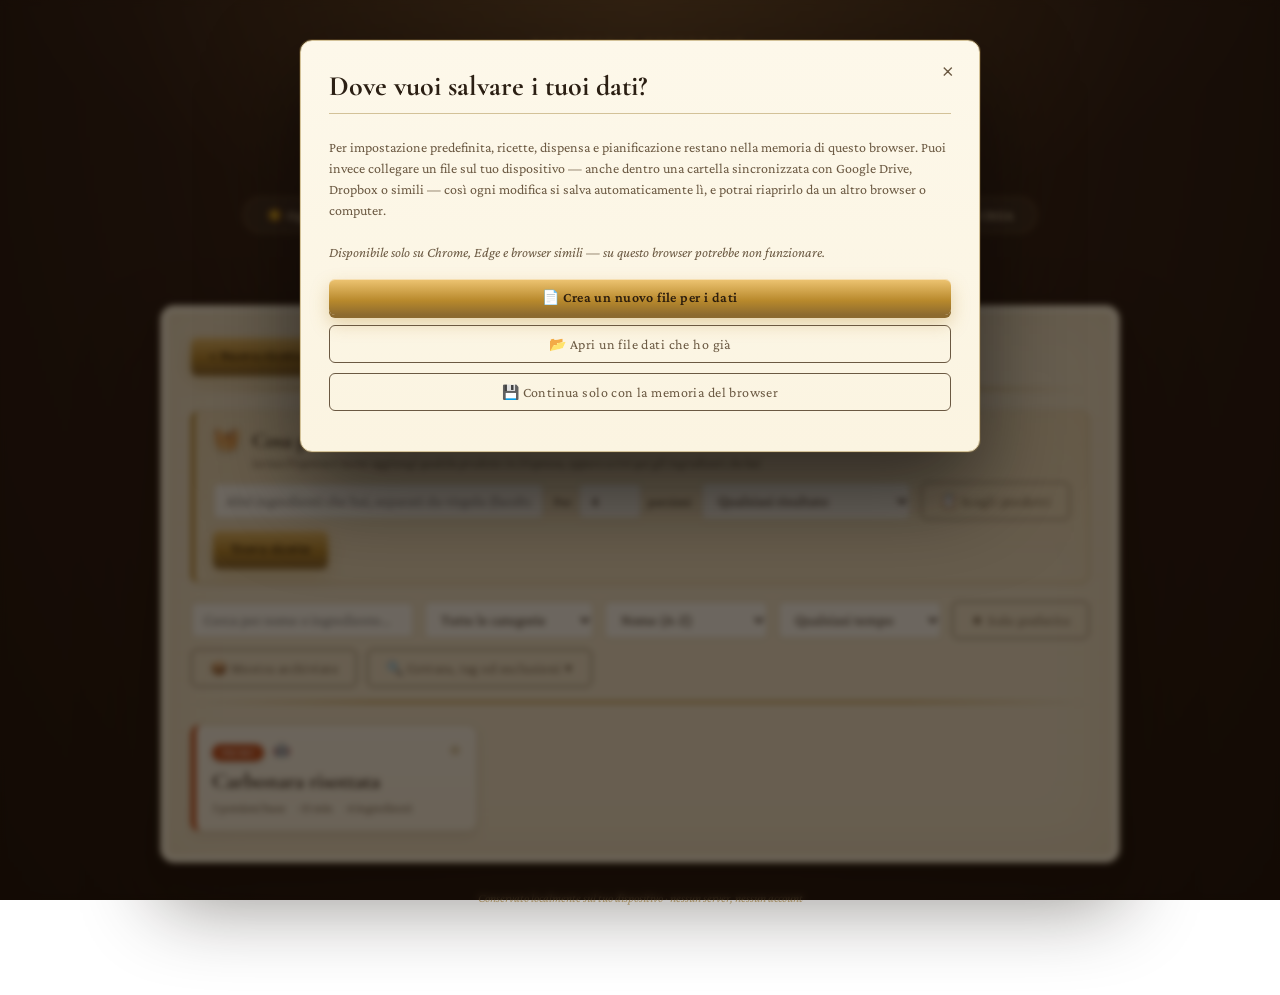
==== commit a9fe99f2: "secondo" ====
--- a/index.html
+++ b/index.html
@@ -31,7 +31,10 @@
   <div class="sub">Le tue ricette annotate, adattate, tramandate</div>
 </div>
 
-<div class="view-nav">
+<div class="mobile-nav-bar">
+  <button type="button" id="nav-hamburger-btn" aria-label="Apri il menu" aria-expanded="false">☰ <span id="nav-current-label">Ricettario</span></button>
+</div>
+<div class="view-nav" id="view-nav">
   <button class="view-nav-btn" id="nav-today-btn">☀️ Oggi</button>
   <button class="view-nav-btn active" id="nav-recipes-btn">📖 Ricettario</button>
   <button class="view-nav-btn" id="nav-planning-btn">📅 Pianificazione</button>
@@ -85,6 +88,8 @@
           <button id="export-csv-btn">⬇ Esporta CSV</button>
           <button id="import-csv-btn">⬆ Importa CSV</button>
           <input type="file" id="import-csv-file-input" accept=".csv,text/csv" style="display:none;">
+          <div class="menu-divider"></div>
+          <button id="export-all-pdf-btn">📖 Esporta tutto il ricettario (PDF)</button>
         </div>
       </div>
       <div class="menu-wrap">
@@ -172,6 +177,7 @@
         <option value="has-time">Con tempo indicato</option>
       </select>
       <button class="btn-ghost" id="favorites-filter-btn">★ Solo preferite</button>
+      <button class="btn-ghost" id="archived-filter-btn">📦 Mostra archiviate</button>
       <button class="btn-ghost" id="advanced-filters-toggle">🔍 Cottura, tag ed esclusioni ▾</button>
     </div>
   </div>
@@ -190,7 +196,9 @@
       <button class="btn-ghost btn-small" id="exclude-clear-btn" style="display:none;">Rimuovi esclusione</button>
     </div>
     <div class="filter-section-label">Tag dietetici</div>
-    <div class="panel-row" id="tag-filter-row" style="margin-bottom:0;"></div>
+    <div class="panel-row" id="tag-filter-row" style="margin-bottom:14px;"></div>
+    <div class="filter-section-label">Escludi ricette con questi allergeni</div>
+    <div class="panel-row" id="allergen-filter-row" style="margin-bottom:0;"></div>
   </div>
 
   <div id="recipe-list"></div>
@@ -203,7 +211,10 @@
         <h2>📅 Pianificazione settimanale</h2>
         <div class="panel-sub">Colazione, pranzo, cena, spuntini — più ricette per ogni fascia, con orario facoltativo</div>
       </div>
-      <button class="btn-ghost btn-small" id="add-mealtype-btn">+ Aggiungi fascia pasto</button>
+      <div class="toolbar-group">
+        <button class="btn-ghost btn-small" id="planning-goto-dispensa-btn" title="Apri la Dispensa per controllare cosa hai già">🥫 Dispensa</button>
+        <button class="btn-ghost btn-small" id="add-mealtype-btn">+ Aggiungi fascia pasto</button>
+      </div>
     </div>
 
     <div class="panel-row" style="align-items:center;">
@@ -221,10 +232,10 @@
 
     <div class="modal-actions" style="border-top:1px solid var(--line);padding-top:16px;margin-top:4px;">
       <button class="btn-ghost" id="clear-week-btn">Svuota settimana</button>
-      <button class="btn-ghost" id="copy-last-week-btn">📋 Copia settimana scorsa</button>
+      <button class="btn-ghost" id="copy-last-week-btn" title="Aggiunge le ricette della settimana scorsa a quella attuale, senza cancellare quello che hai già pianificato">➕ Aggiungi settimana scorsa</button>
       <button class="btn-ghost" id="export-week-pdf-btn">⬇ Esporta PDF settimana</button>
       <div style="flex:1;"></div>
-      <button class="btn-gold" id="generate-shopping-btn">🛒 Lista della spesa (settimana)</button>
+      <button class="btn-gold" id="generate-shopping-btn">🛒 Lista della spesa (settimana)<span id="planning-shopping-count" style="display:none;"></span></button>
     </div>
   </div>
 
@@ -257,6 +268,9 @@
           <option value="Altro">Altro</option>
         </select>
       </div>
+      <div class="toolbar-group">
+        <button class="btn-ghost" id="dispensa-goto-planning-btn" title="Apri la Pianificazione per vedere cosa hai in programma">📅 Pianificazione</button>
+      </div>
     </div>
 
     <div id="dispensa-list"></div>
@@ -388,7 +402,19 @@
 
     <div class="field">
       <label>Tag dietetici (facoltativi)</label>
+      <div class="panel-sub" style="margin:-2px 0 6px;">Per chi è adatta questa ricetta</div>
       <div class="tag-checks" id="f-tags-wrap"></div>
+    </div>
+
+    <div class="field">
+      <label>Allergeni contenuti (facoltativi)</label>
+      <div class="panel-sub" style="margin:-2px 0 6px;">Cosa contiene questa ricetta, da segnalare a chi la mangia — diverso dai tag dietetici qui sopra</div>
+      <div class="tag-checks allergen-checks" id="f-allergens-wrap"></div>
+    </div>
+
+    <div class="field">
+      <label><input type="checkbox" id="f-freezable"> ❄️ Si congela bene</label>
+      <div class="panel-sub" style="margin:2px 0 0;">Se attivo, nella scheda della ricetta compare un suggerimento per preparare una porzione doppia e congelare il resto</div>
     </div>
 
     <div class="row">
@@ -431,7 +457,10 @@
     <div class="field">
       <label>Foto (opzionale)</label>
       <input type="file" id="f-photo" accept="image/*">
-      <img id="f-photo-preview" class="photo-preview" alt="Anteprima foto ricetta" style="display:none;">
+      <div style="display:flex;align-items:flex-start;gap:12px;margin-top:8px;">
+        <img id="f-photo-preview" class="photo-preview" alt="Anteprima foto ricetta" style="display:none;">
+        <button type="button" class="btn-ghost btn-small" id="f-photo-edit-btn" style="display:none;">✂️ Ritaglia/ruota</button>
+      </div>
     </div>
 
     <div class="field">
@@ -526,7 +555,7 @@
       </div>
       <div class="field">
         <label>Unità</label>
-        <input type="text" id="d-unit" placeholder="es. pz, g, ml">
+        <input type="text" id="d-unit" placeholder="es. pz, g, ml" list="unit-suggestions">
       </div>
       <div class="field">
         <label>Avvisa sotto (facoltativo)</label>
@@ -623,7 +652,7 @@
         </div>
         <div class="field">
           <label>Unità</label>
-          <input type="text" id="dispensa-picker-unit" placeholder="es. pz, g, ml">
+          <input type="text" id="dispensa-picker-unit" placeholder="es. pz, g, ml" list="unit-suggestions">
         </div>
       </div>
       <div class="ingredients-actions" style="justify-content:space-between;margin-top:6px;">
@@ -767,6 +796,8 @@
     <img id="view-photo" class="view-photo" style="display:none;">
     <div style="font-size:13px;color:var(--ink-soft);" id="view-time"></div>
     <div id="view-tags" style="margin:4px 0;"></div>
+    <div id="view-allergens" style="margin:4px 0;"></div>
+    <div id="view-archived-note" class="pantry-caveat" style="display:none;margin:4px 0 0;">📦 Questa ricetta è archiviata — non compare nell'elenco principale.</div>
 
     <div class="last-made-row">
       <span id="view-last-made-text">Non ancora preparata</span>
@@ -777,6 +808,11 @@
       <button id="servings-minus">−</button>
       <span class="count"><span id="view-servings-count"></span> porzioni</span>
       <button id="servings-plus">+</button>
+    </div>
+
+    <div id="freezable-suggestion" class="pantry-caveat" style="display:none;margin:0 0 10px;">
+      ❄️ Questa ricetta si congela bene — considera di prepararne una porzione doppia e congelare il resto.
+      <button class="btn-ghost btn-small" id="double-servings-btn" style="margin-left:8px;">👯 Raddoppia le porzioni</button>
     </div>
 
     <ul id="view-ingredients"></ul>
@@ -828,6 +864,7 @@
       </div>
       <button class="btn-ghost" id="duplicate-recipe-btn">⧉ Duplica</button>
       <button class="btn-gold" id="cook-mode-btn">👩‍🍳 Modalità cucina</button>
+      <button class="btn-ghost" id="archive-toggle-btn">📦 Archivia</button>
       <div style="flex:1;"></div>
       <button class="btn-ghost" id="view-edit-btn">Modifica</button>
     </div>
@@ -883,6 +920,68 @@
   </div>
 </div>
 
+<!-- ============ AVVISO DI CONFERMA (usato prima delle azioni che non si possono annullare) ============ -->
+<div class="overlay" id="confirm-overlay">
+  <div class="modal confirm-modal">
+    <h2 id="confirm-title">Conferma</h2>
+    <p id="confirm-message" style="white-space:pre-line;line-height:1.5;"></p>
+    <div class="modal-actions">
+      <button type="button" class="btn-ghost" id="confirm-cancel-btn">Annulla</button>
+      <div style="flex:1;"></div>
+      <button type="button" class="btn-gold" id="confirm-ok-btn">Conferma</button>
+    </div>
+  </div>
+</div>
+
+<!-- ============ RITAGLIO/ROTAZIONE FOTO ============ -->
+<div class="overlay" id="photo-crop-overlay">
+  <div class="modal photo-crop-modal">
+    <h2>✂️ Ritaglia o ruota la foto</h2>
+    <div class="panel-sub" style="margin:-4px 0 12px;">Trascina il riquadro per spostarlo, trascina un angolo per ridimensionarlo. "Ruota" gira l'immagine di 90° ad ogni tocco.</div>
+    <div class="photo-crop-stage" id="photo-crop-stage">
+      <img id="photo-crop-img" draggable="false" alt="">
+      <div class="photo-crop-box" id="photo-crop-box">
+        <div class="photo-crop-handle" data-handle="nw"></div>
+        <div class="photo-crop-handle" data-handle="ne"></div>
+        <div class="photo-crop-handle" data-handle="sw"></div>
+        <div class="photo-crop-handle" data-handle="se"></div>
+      </div>
+    </div>
+    <div class="modal-actions">
+      <button type="button" class="btn-ghost" id="photo-crop-rotate-btn">⟲ Ruota</button>
+      <button type="button" class="btn-ghost" id="photo-crop-reset-btn">Reimposta</button>
+      <div style="flex:1;"></div>
+      <button type="button" class="btn-ghost" id="photo-crop-cancel-btn">Annulla</button>
+      <button type="button" class="btn-gold" id="photo-crop-apply-btn">Applica</button>
+    </div>
+  </div>
+</div>
+
+<!-- Suggerimenti di unità di misura standard, per uniformare la scrittura tra Ricette, Dispensa
+     e Lista della spesa (es. preferire "g" a "gr", "cucchiai" a "cucchiaio" per quantità > 1).
+     Restano comunque campi di testo libero: queste sono solo proposte nel menu a tendina. -->
+<datalist id="unit-suggestions">
+  <option value="g"></option>
+  <option value="kg"></option>
+  <option value="ml"></option>
+  <option value="l"></option>
+  <option value="pz"></option>
+  <option value="cucchiaio"></option>
+  <option value="cucchiai"></option>
+  <option value="cucchiaino"></option>
+  <option value="cucchiaini"></option>
+  <option value="pizzico"></option>
+  <option value="tazza"></option>
+  <option value="tazze"></option>
+  <option value="fetta"></option>
+  <option value="fette"></option>
+  <option value="spicchio"></option>
+  <option value="spicchi"></option>
+  <option value="rametto"></option>
+  <option value="filetto"></option>
+  <option value="foglia"></option>
+</datalist>
+
 <!-- Banca dati nutrizionale CREA: deve caricarsi PRIMA dello script principale,
      perché quest'ultimo usa l'oggetto CreaDB e la funzione attachCreaAutocomplete. -->
 <script src="js/crea-nutrition.js"></script>
--- a/style.css
+++ b/style.css
@@ -158,6 +158,14 @@
   .masthead .sub{font-family:var(--font-script);font-style:italic;font-size:27px;color:var(--sub-color);text-shadow:0 2px 6px var(--h1-shadow);}
 
   /* ---------- Navigazione viste ---------- */
+  /* Barra con il pulsante "hamburger": nascosta di default, compare solo sotto i 760px
+     (vedi media query più sotto), dove sostituisce la fila di pulsanti con un menu a tendina. */
+  .mobile-nav-bar{display:none;}
+  .mobile-nav-bar button{
+    width:100%; text-align:left; font-family:var(--font-testo); font-weight:600; font-size:16px;
+    background:var(--nav-bg); border:1px solid var(--nav-border); color:var(--nav-text);
+    border-radius:10px; padding:12px 16px; display:flex; align-items:center; gap:8px;
+  }
   .view-nav{display:flex;gap:10px;justify-content:center;max-width:960px;margin:0 auto 26px;flex-wrap:wrap;}
   .view-nav-btn{
     font-family:var(--font-testo);
@@ -173,6 +181,22 @@
     background:linear-gradient(180deg,var(--gold-bright),var(--gold) 60%,var(--gold-deep));
     color:var(--nav-active-text); border-color:transparent;
     box-shadow:0 6px 18px var(--nav-active-shadow), inset 0 1px 0 rgba(255,255,255,0.4);
+  }
+  /* Sotto i 760px: la fila di 7 pulsanti (uno molto lungo) occuperebbe troppo spazio in
+     verticale e sarebbe scomoda da scorrere col pollice. Si passa a un pulsante "☰" che apre
+     un menu a tendina a tutta larghezza, con lo stesso elenco di destinazioni ma impilate e
+     con un'area di tocco più generosa. */
+  @media (max-width:760px){
+    .mobile-nav-bar{display:block; max-width:960px; margin:0 auto 14px;}
+    /* In flusso normale, subito sotto il pulsante ☰ (di cui è "fratello" nel markup):
+       niente overlay/posizionamento assoluto, resta semplice e non copre altro contenuto. */
+    .view-nav{
+      display:none; flex-direction:column; gap:8px; justify-content:flex-start;
+      max-width:960px; background:var(--parchment); border:1px solid var(--line);
+      border-radius:12px; padding:10px; box-shadow:0 8px 20px rgba(0,0,0,0.12); margin:0 auto 20px;
+    }
+    .view-nav.open{display:flex;}
+    .view-nav-btn{width:100%; text-align:left; border-radius:8px; padding:13px 16px; font-size:16px;}
   }
 
   /* ---------- Libro / pergamena ---------- */
@@ -378,6 +402,10 @@
   .card .missing-list.scarso{color:var(--gold-deep);}
   .card .missing-list b{color:var(--red);}
   .pantry-caveat{font-size:var(--fs-xxs);font-style:italic;color:var(--ink-soft);margin:-2px 0 6px;}
+  #freezable-suggestion{align-items:center;flex-wrap:wrap;gap:6px;}
+  #freezable-suggestion .btn-small{font-style:normal;}
+  .link-btn{background:none;border:none;padding:0;margin:0;color:var(--gold-deep);text-decoration:underline;font:inherit;font-weight:600;cursor:pointer;}
+  .link-btn:hover{color:var(--brass);}
 
   /* ---------- Overlay e modali ---------- */
   .overlay{
@@ -394,6 +422,11 @@
     animation:modalIn .25s ease;
   }
   .modal h2{margin-top:0;font-size:28px;color:var(--ink);border-bottom:1px solid var(--line);padding-bottom:10px;}
+  #confirm-overlay{z-index:70;align-items:center;}
+  .confirm-modal{max-width:440px;}
+  .confirm-modal h2{font-size:22px;}
+  .confirm-modal #confirm-message{color:var(--ink-soft);font-size:var(--fs-md);margin:0 0 4px;}
+  .confirm-modal .btn-gold.btn-danger-action{background:linear-gradient(180deg,#c96a5a,var(--red) 60%,#8c3030);border:1px solid #8c3030;color:#fff;box-shadow:0 3px 0 #8c3030, 0 8px 18px rgba(156,52,52,0.35);}
   .field{margin-bottom:14px;}
   .field label{display:block;font-size:var(--fs-sm);text-transform:uppercase;letter-spacing:.08em;color:var(--brass);margin-bottom:5px;font-weight:600;}
   .field input, .field select, .field textarea{width:100%;}
@@ -517,6 +550,28 @@
   .step-settings .mini input, .step-settings .mini select{width:72px;padding:5px 6px;font-size:var(--fs-md);}
 
   .photo-preview{max-width:160px;max-height:110px;border-radius:6px;border:1px solid var(--line);display:block;margin-top:8px;box-shadow:0 4px 10px rgba(44,29,13,.12);}
+
+  /* Ritaglio/rotazione foto: un riquadro trascinabile e ridimensionabile sopra l'anteprima
+     dell'immagine, per scegliere l'area da mantenere senza strumenti esterni. */
+  .photo-crop-modal{max-width:520px;}
+  .photo-crop-stage{
+    position:relative; max-width:100%; margin:0 auto 16px; user-select:none;
+    display:flex; align-items:center; justify-content:center; background:#1a1410; border-radius:8px;
+    touch-action:none; overflow:hidden;
+  }
+  .photo-crop-stage img{display:block; max-width:100%; max-height:60vh; pointer-events:none;}
+  .photo-crop-box{
+    position:absolute; border:2px solid var(--gold-bright); box-shadow:0 0 0 2000px rgba(0,0,0,.55);
+    cursor:move; touch-action:none;
+  }
+  .photo-crop-handle{
+    position:absolute; width:20px; height:20px; background:var(--gold-bright); border:2px solid #fff;
+    border-radius:50%; touch-action:none;
+  }
+  .photo-crop-handle[data-handle="nw"]{top:-10px; left:-10px; cursor:nwse-resize;}
+  .photo-crop-handle[data-handle="ne"]{top:-10px; right:-10px; cursor:nesw-resize;}
+  .photo-crop-handle[data-handle="sw"]{bottom:-10px; left:-10px; cursor:nesw-resize;}
+  .photo-crop-handle[data-handle="se"]{bottom:-10px; right:-10px; cursor:nwse-resize;}
 
   .modal-actions{display:flex;justify-content:space-between;margin-top:20px;gap:10px;flex-wrap:wrap;}
 
@@ -680,6 +735,11 @@
     border:1px solid var(--brass);color:var(--brass);border-radius:12px;padding:2px 10px;font-size:var(--fs-xs);margin-right:6px;
     box-shadow:0 1px 3px rgba(44,29,13,.08);
   }
+  .view-tag-chip.allergen-chip{
+    background:linear-gradient(180deg,#f7dede,#f0c3c3);
+    border:1px solid #a85a5a;color:#8c3030;
+  }
+  .allergen-checks label{color:inherit;}
 
   .shopping-list-items{list-style:none;padding:0;margin:0;}
   .shopping-list-items li{display:flex;flex-wrap:wrap;align-items:center;gap:10px;padding:6px 0;border-bottom:1px dotted var(--line);font-size:15px;}
